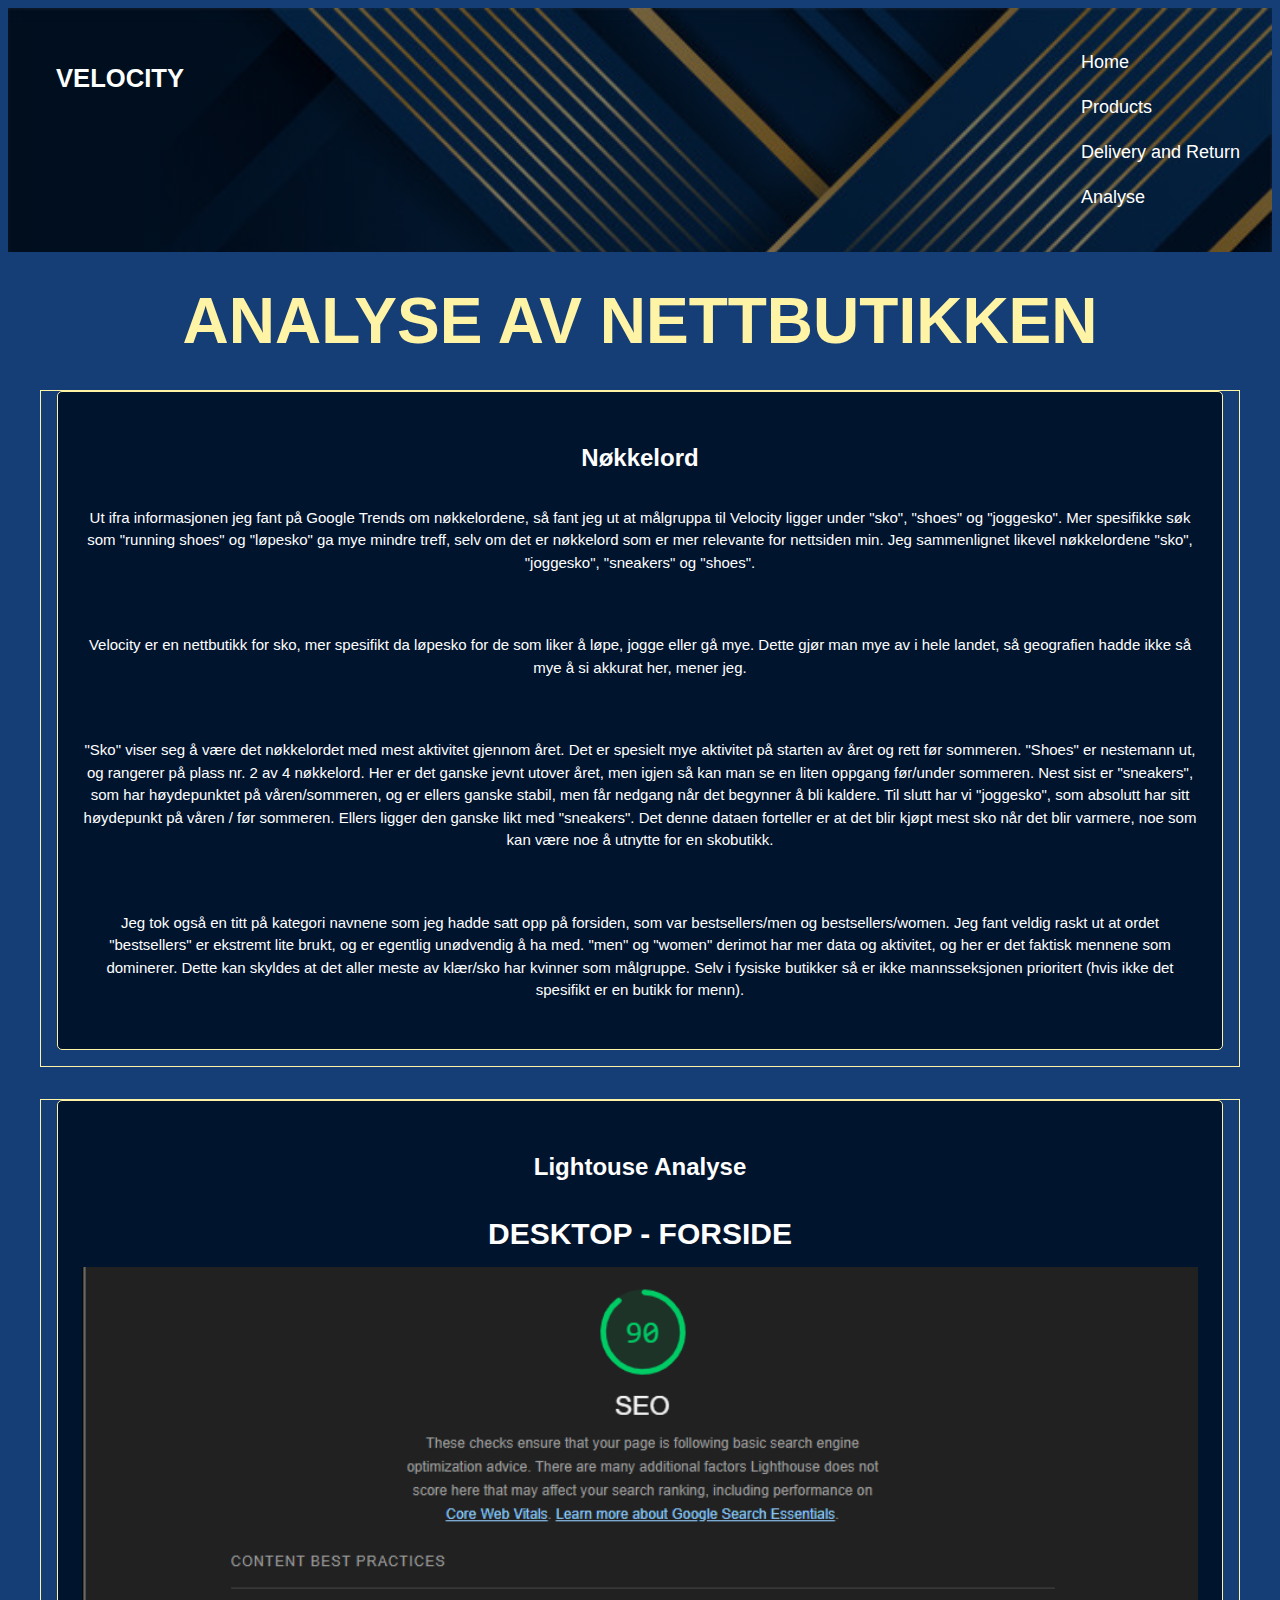
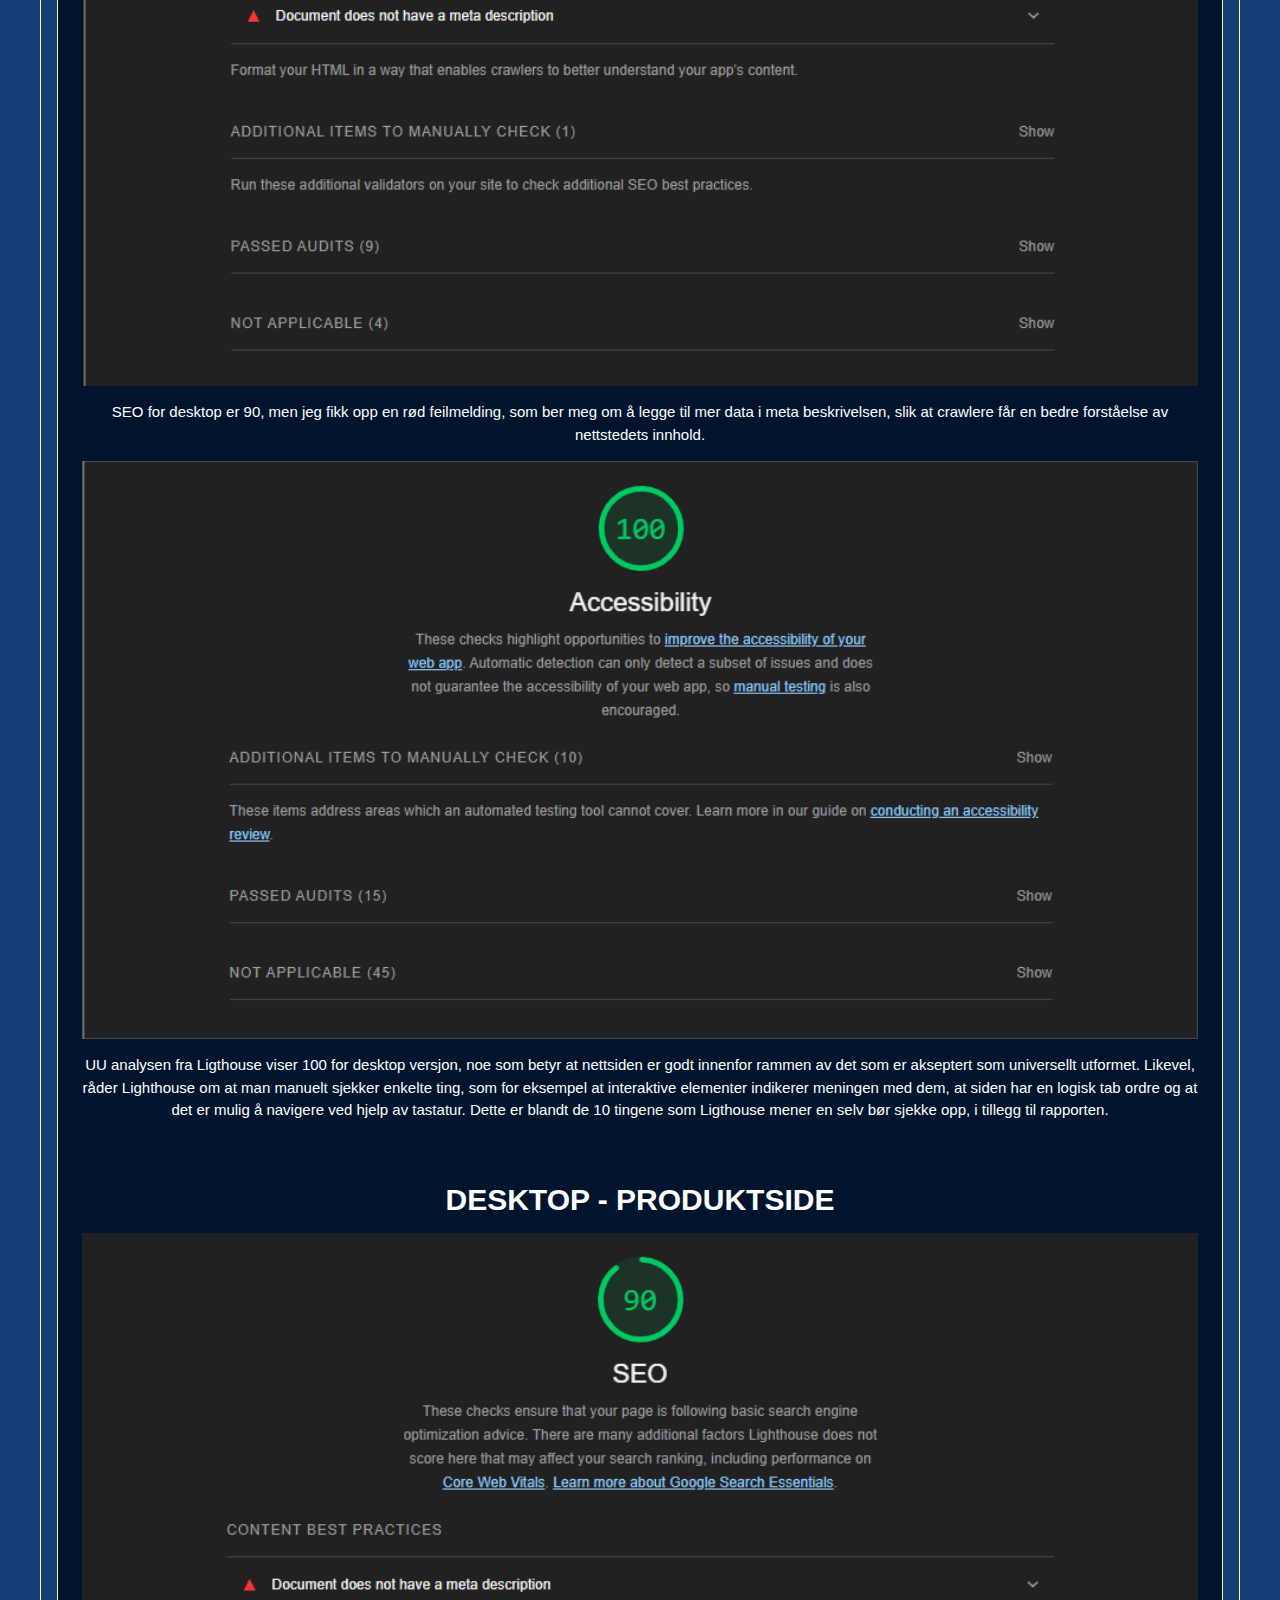
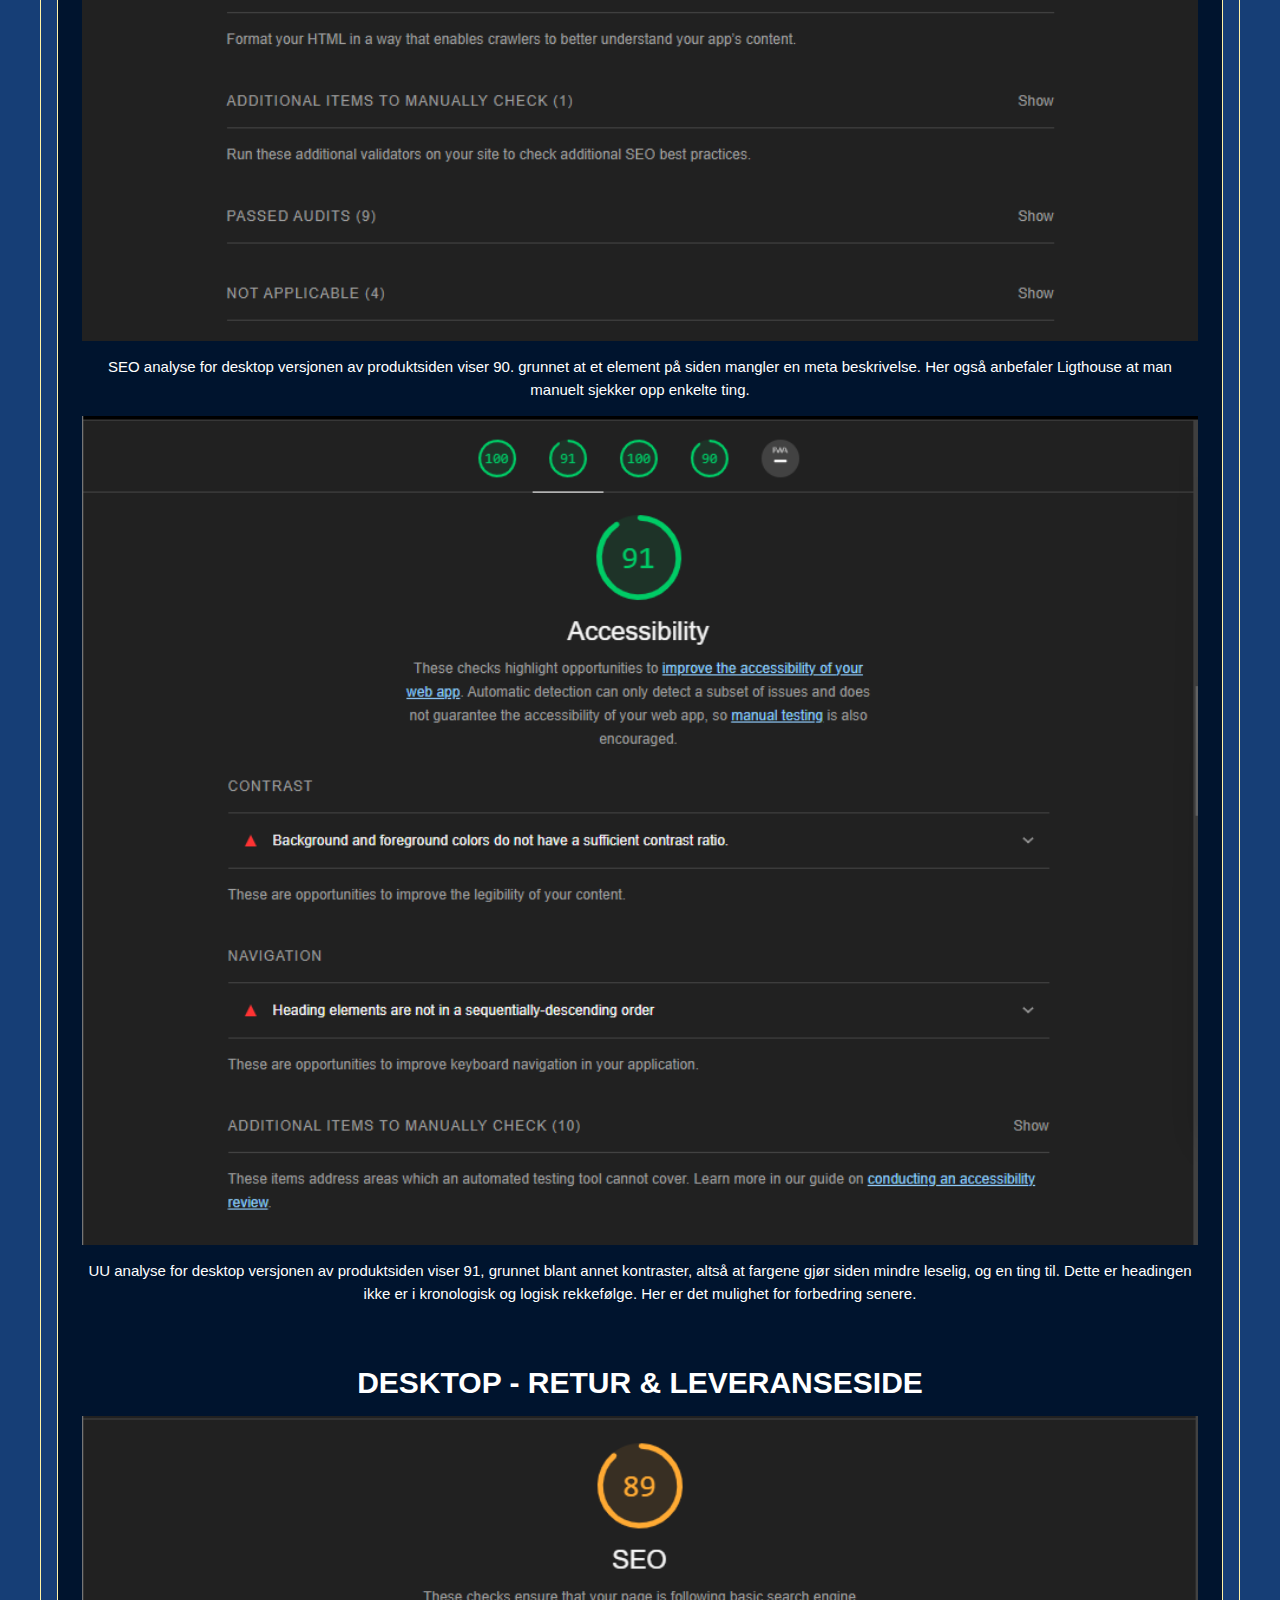
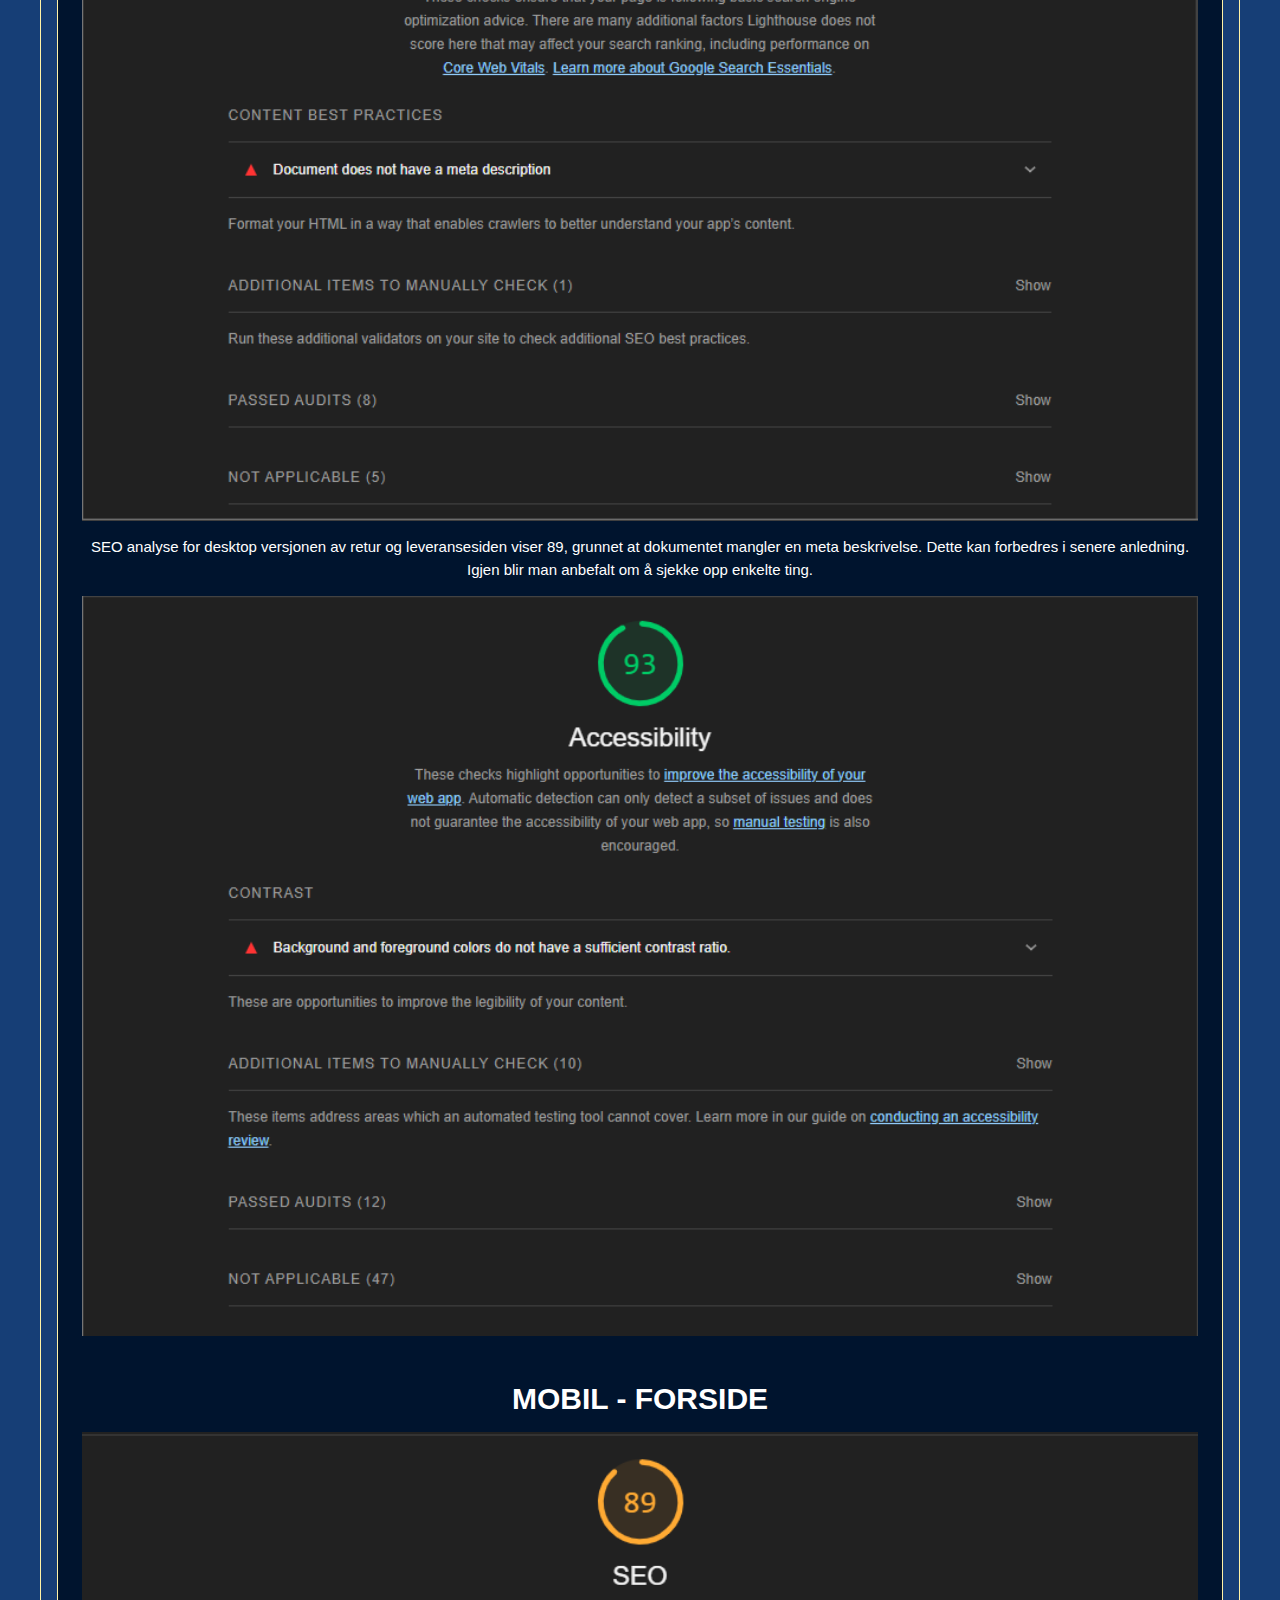
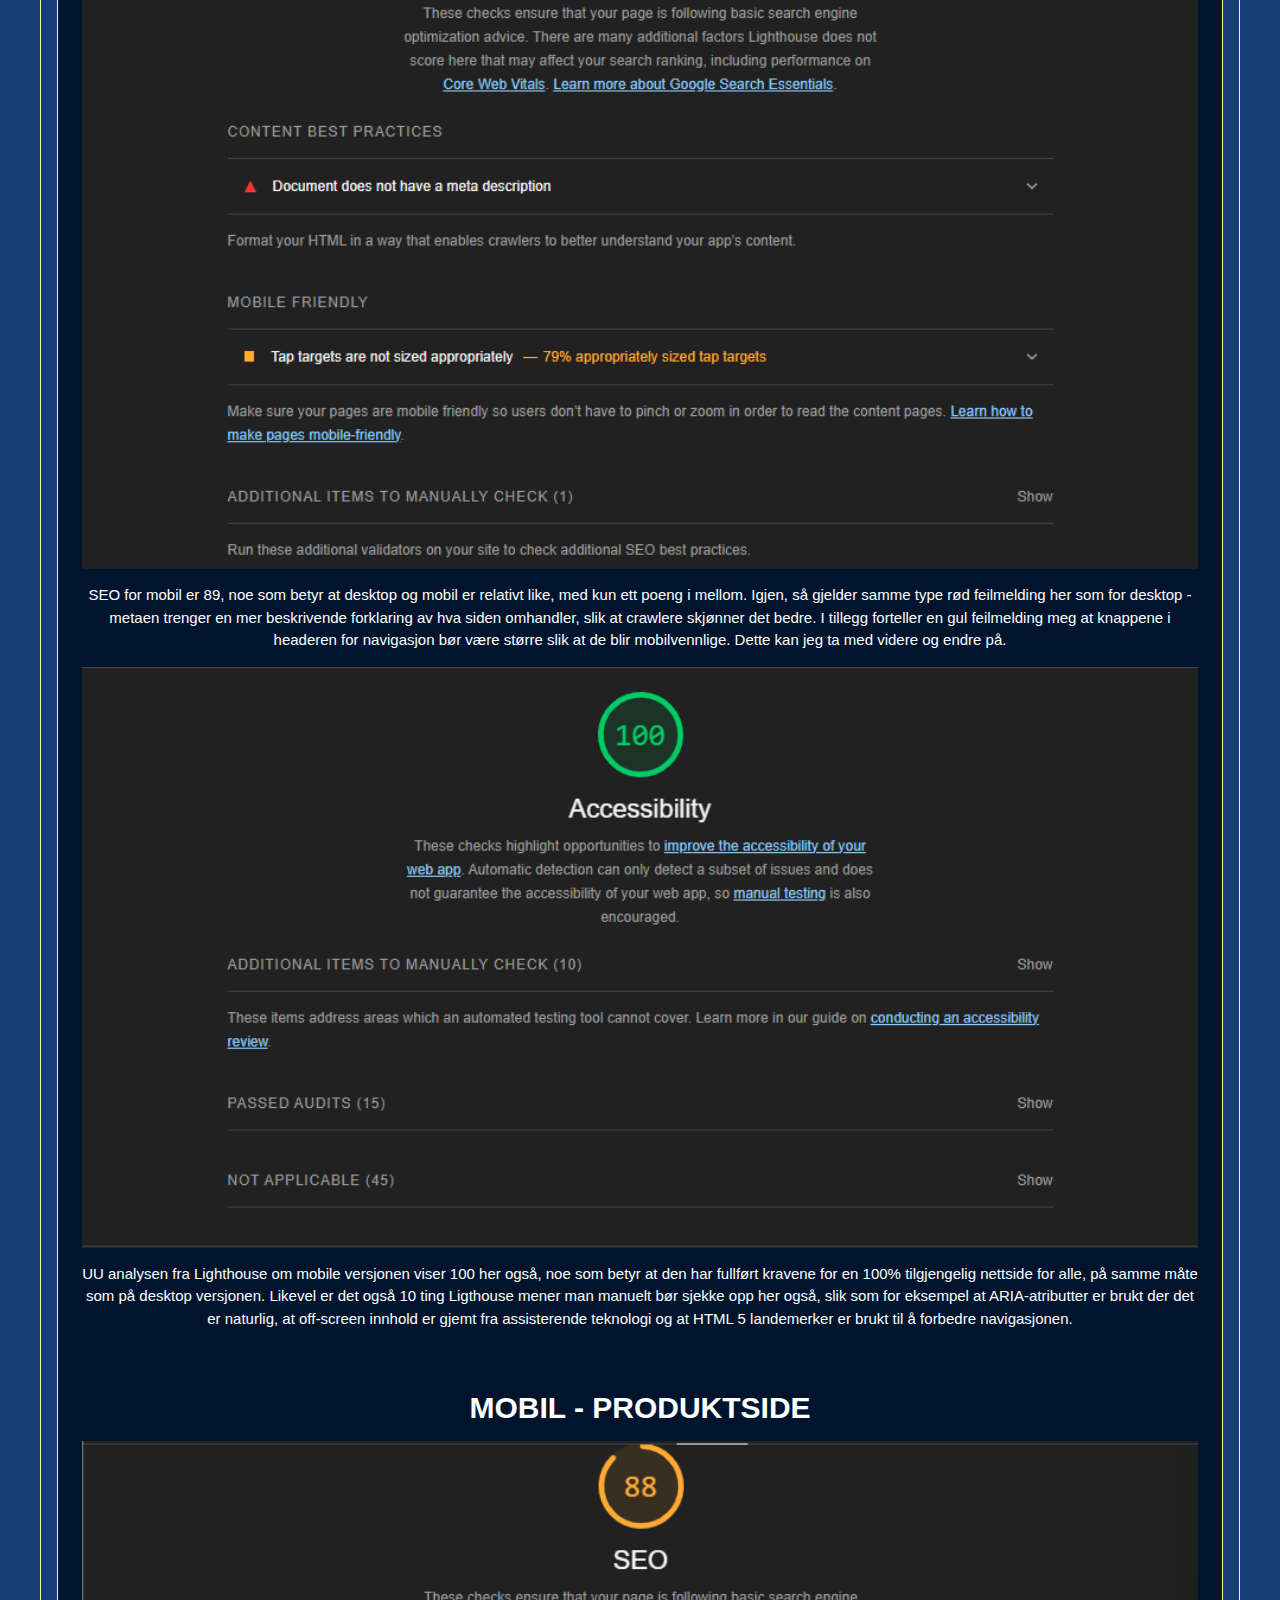
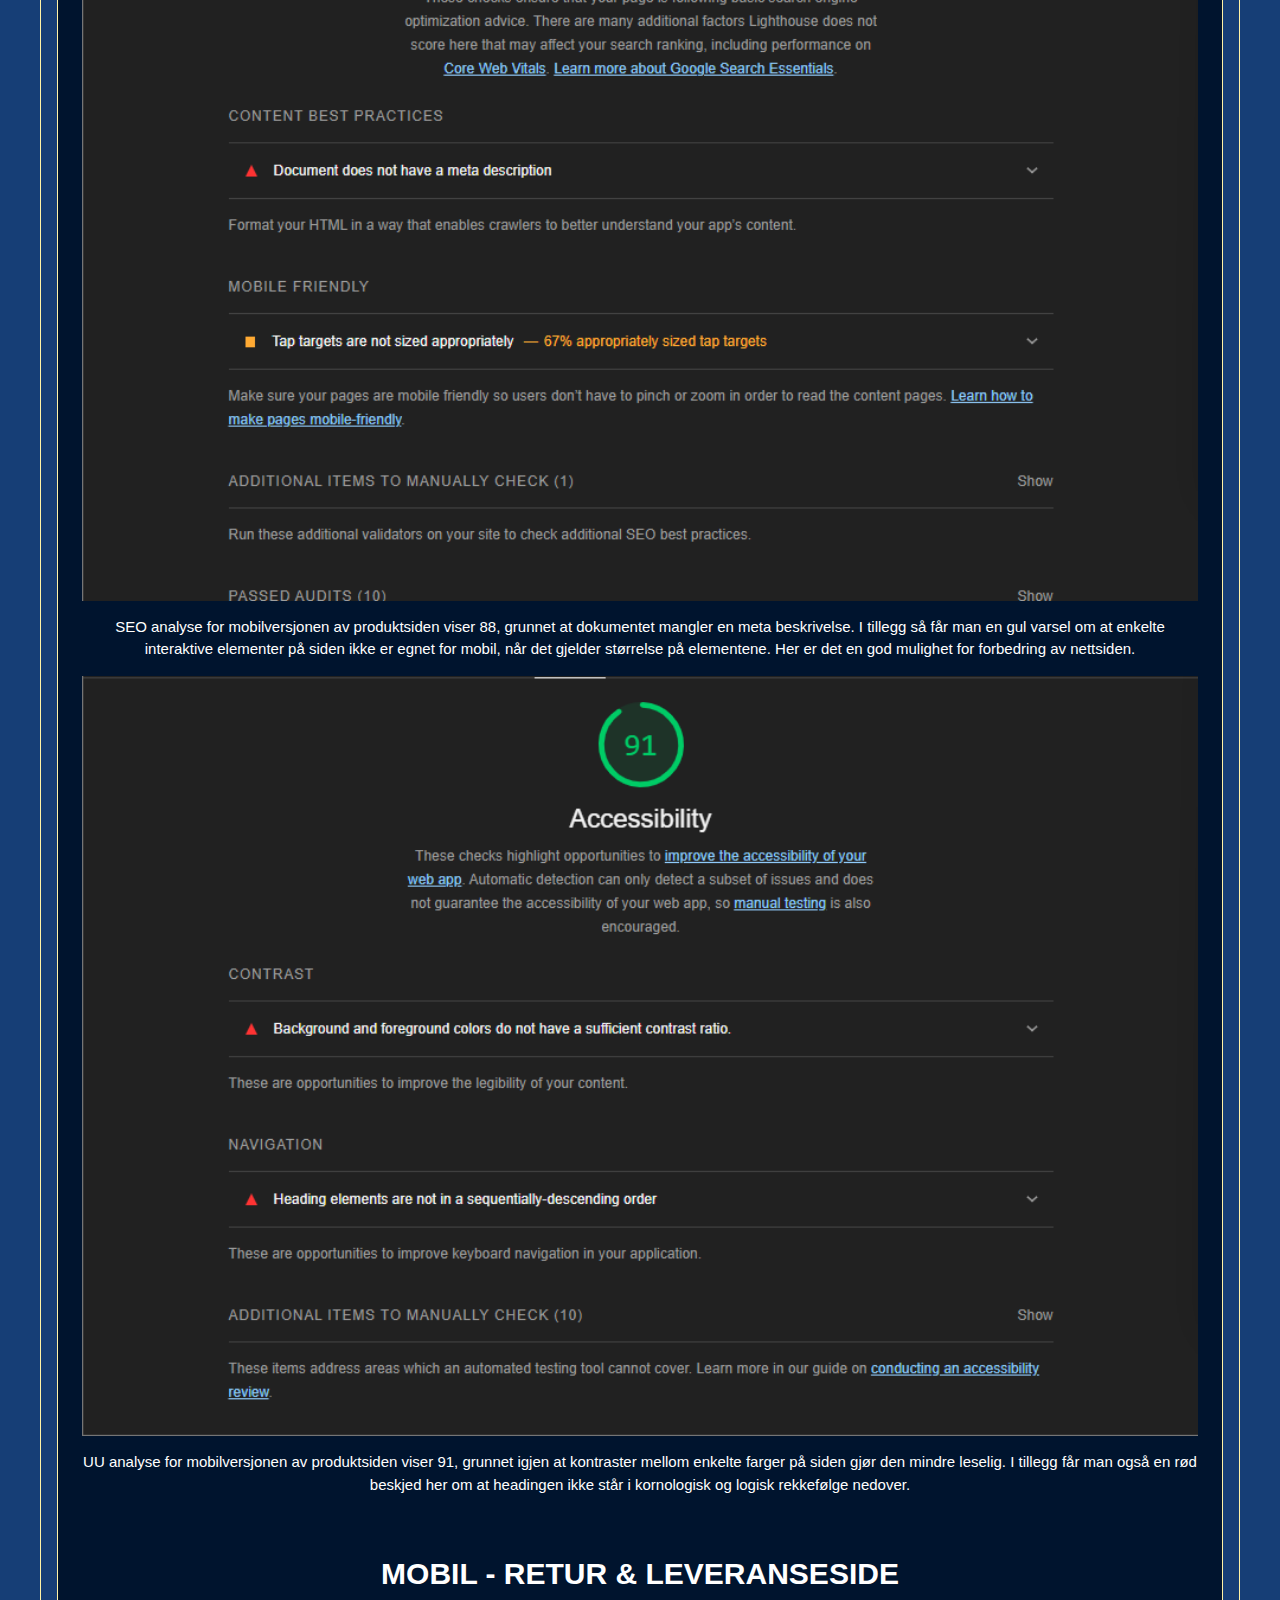
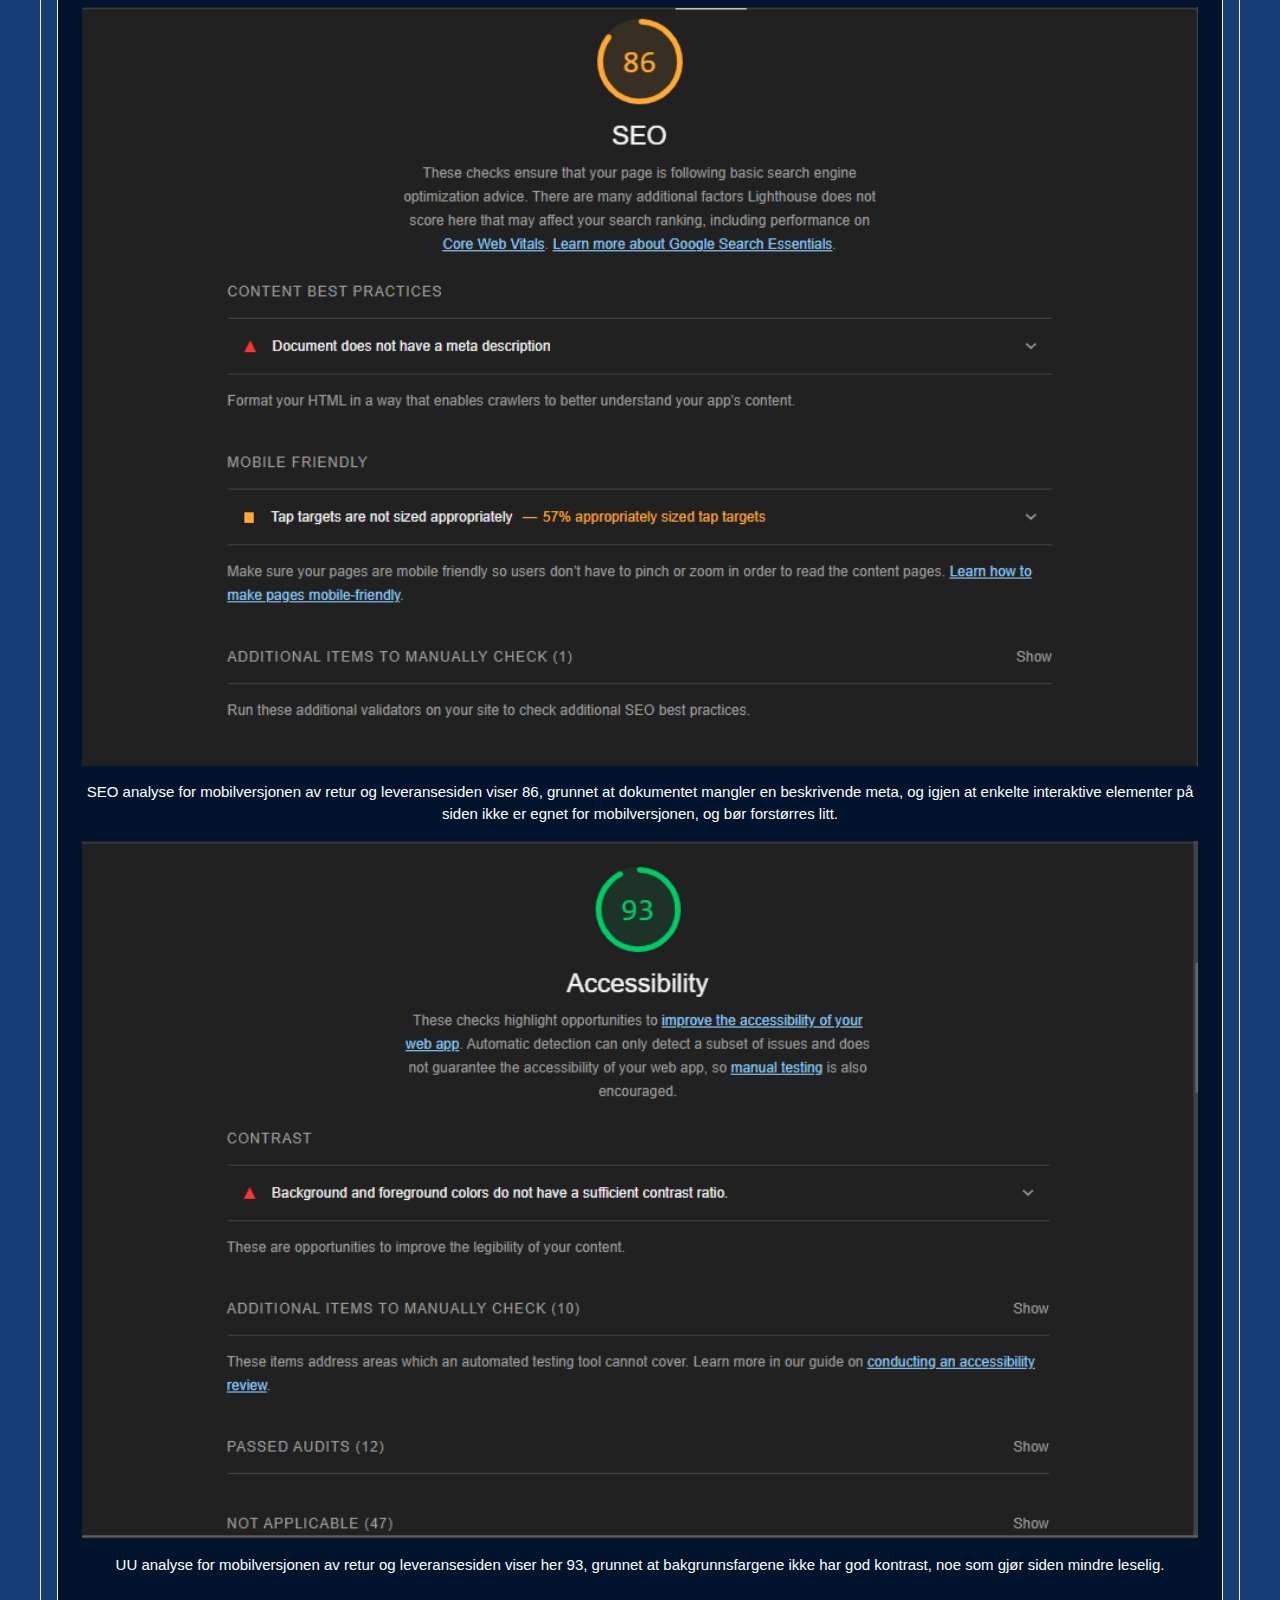
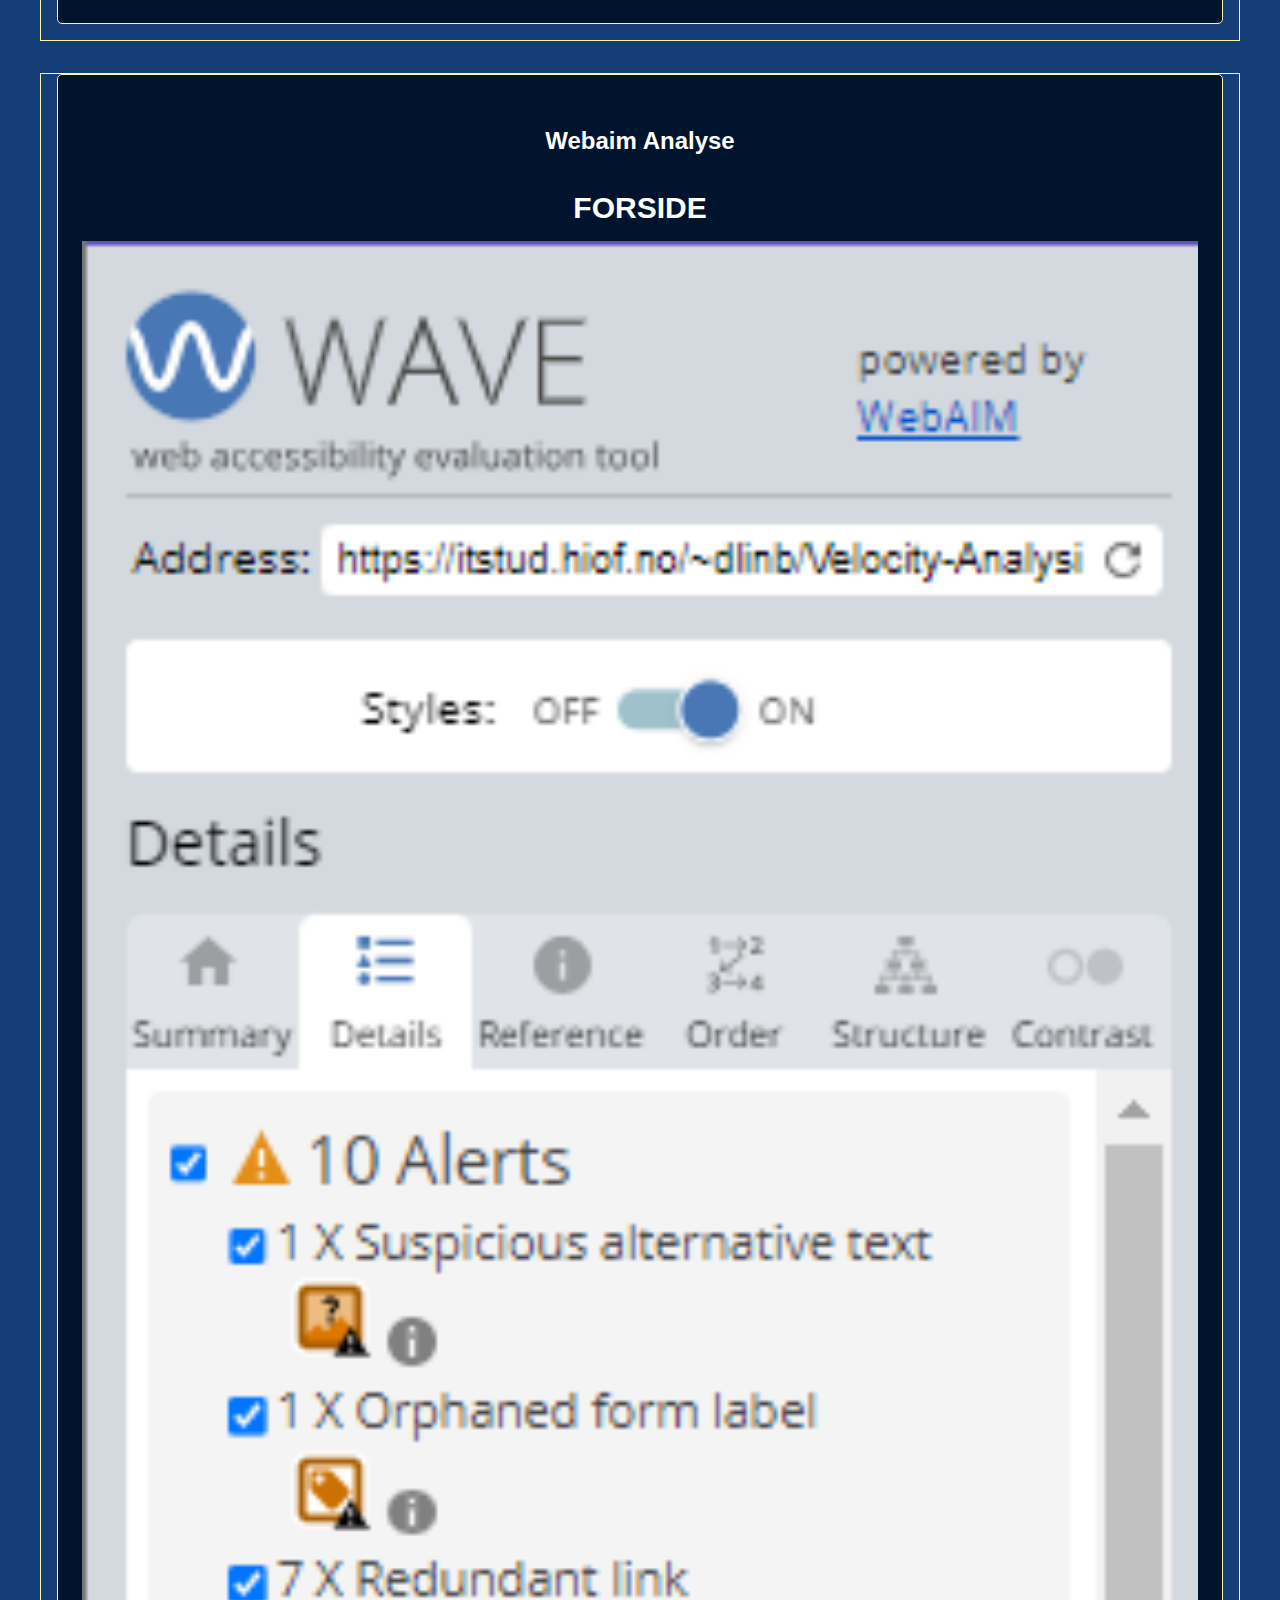
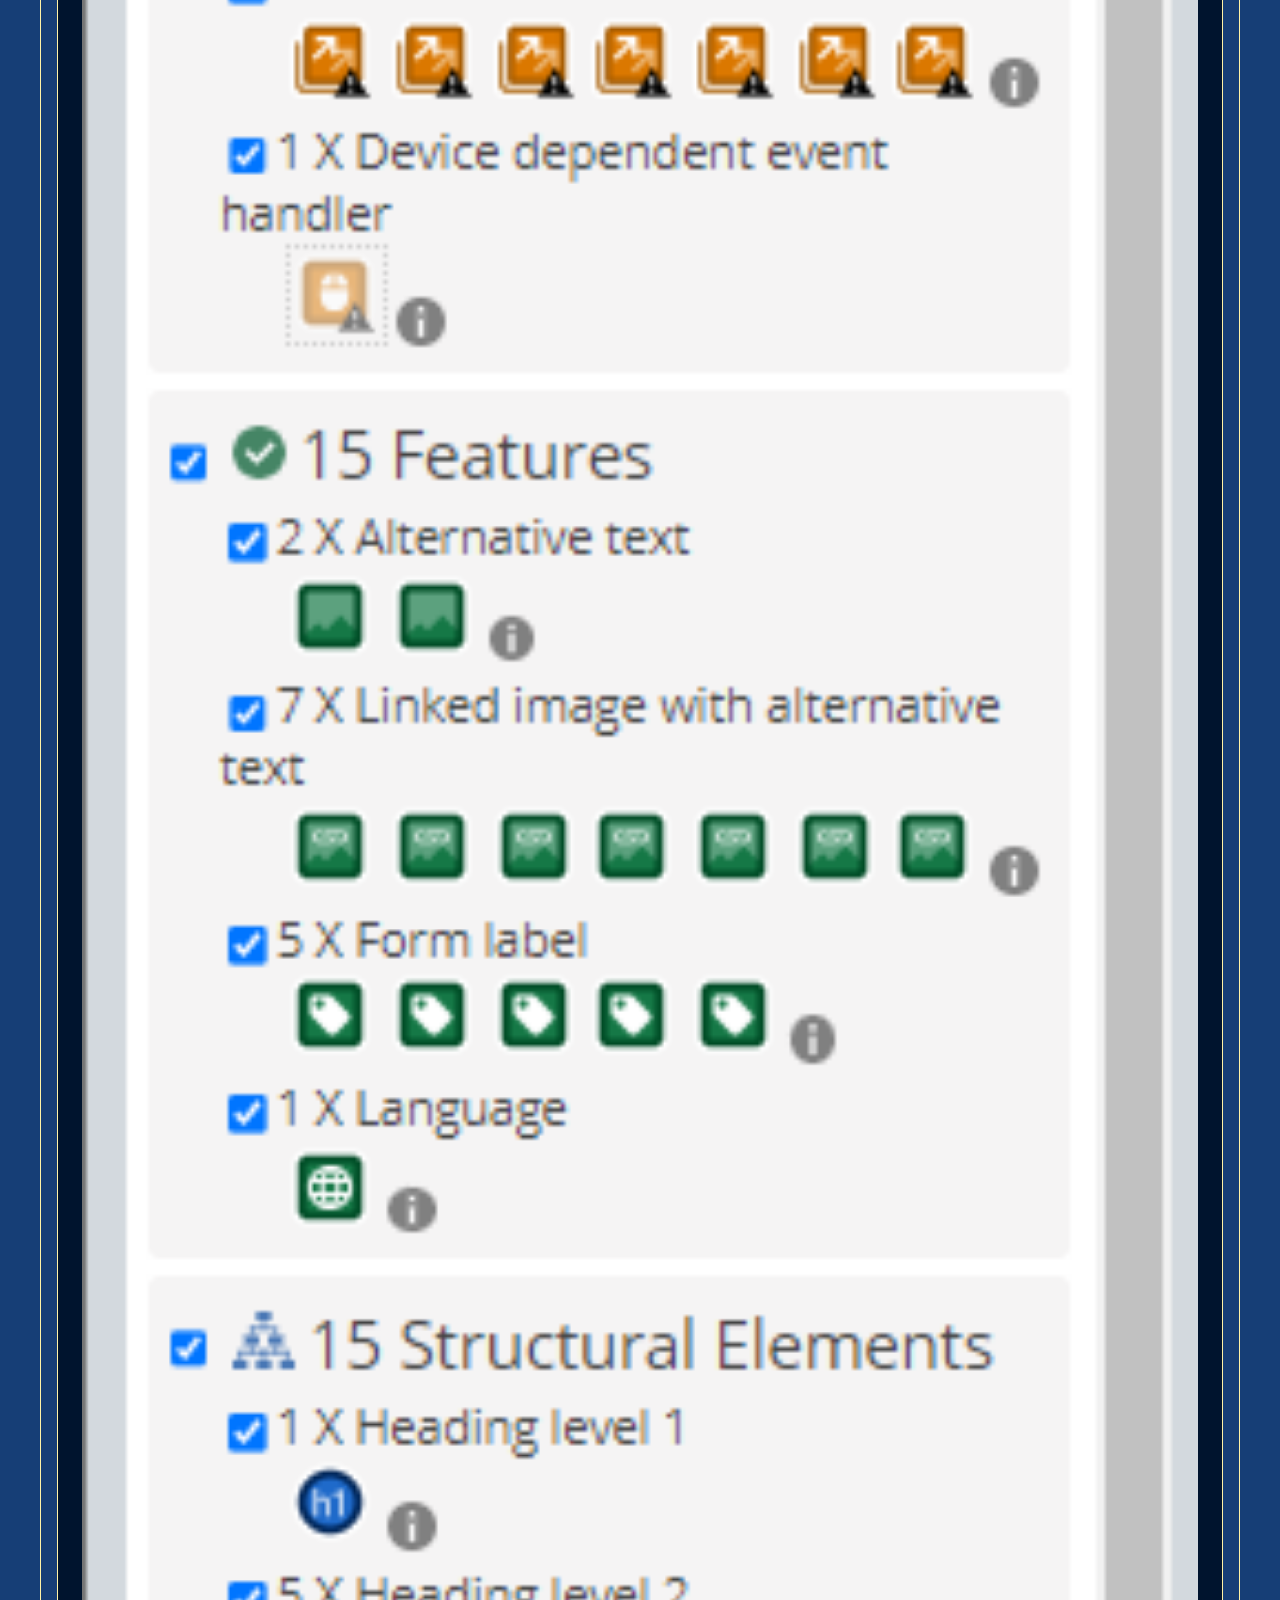
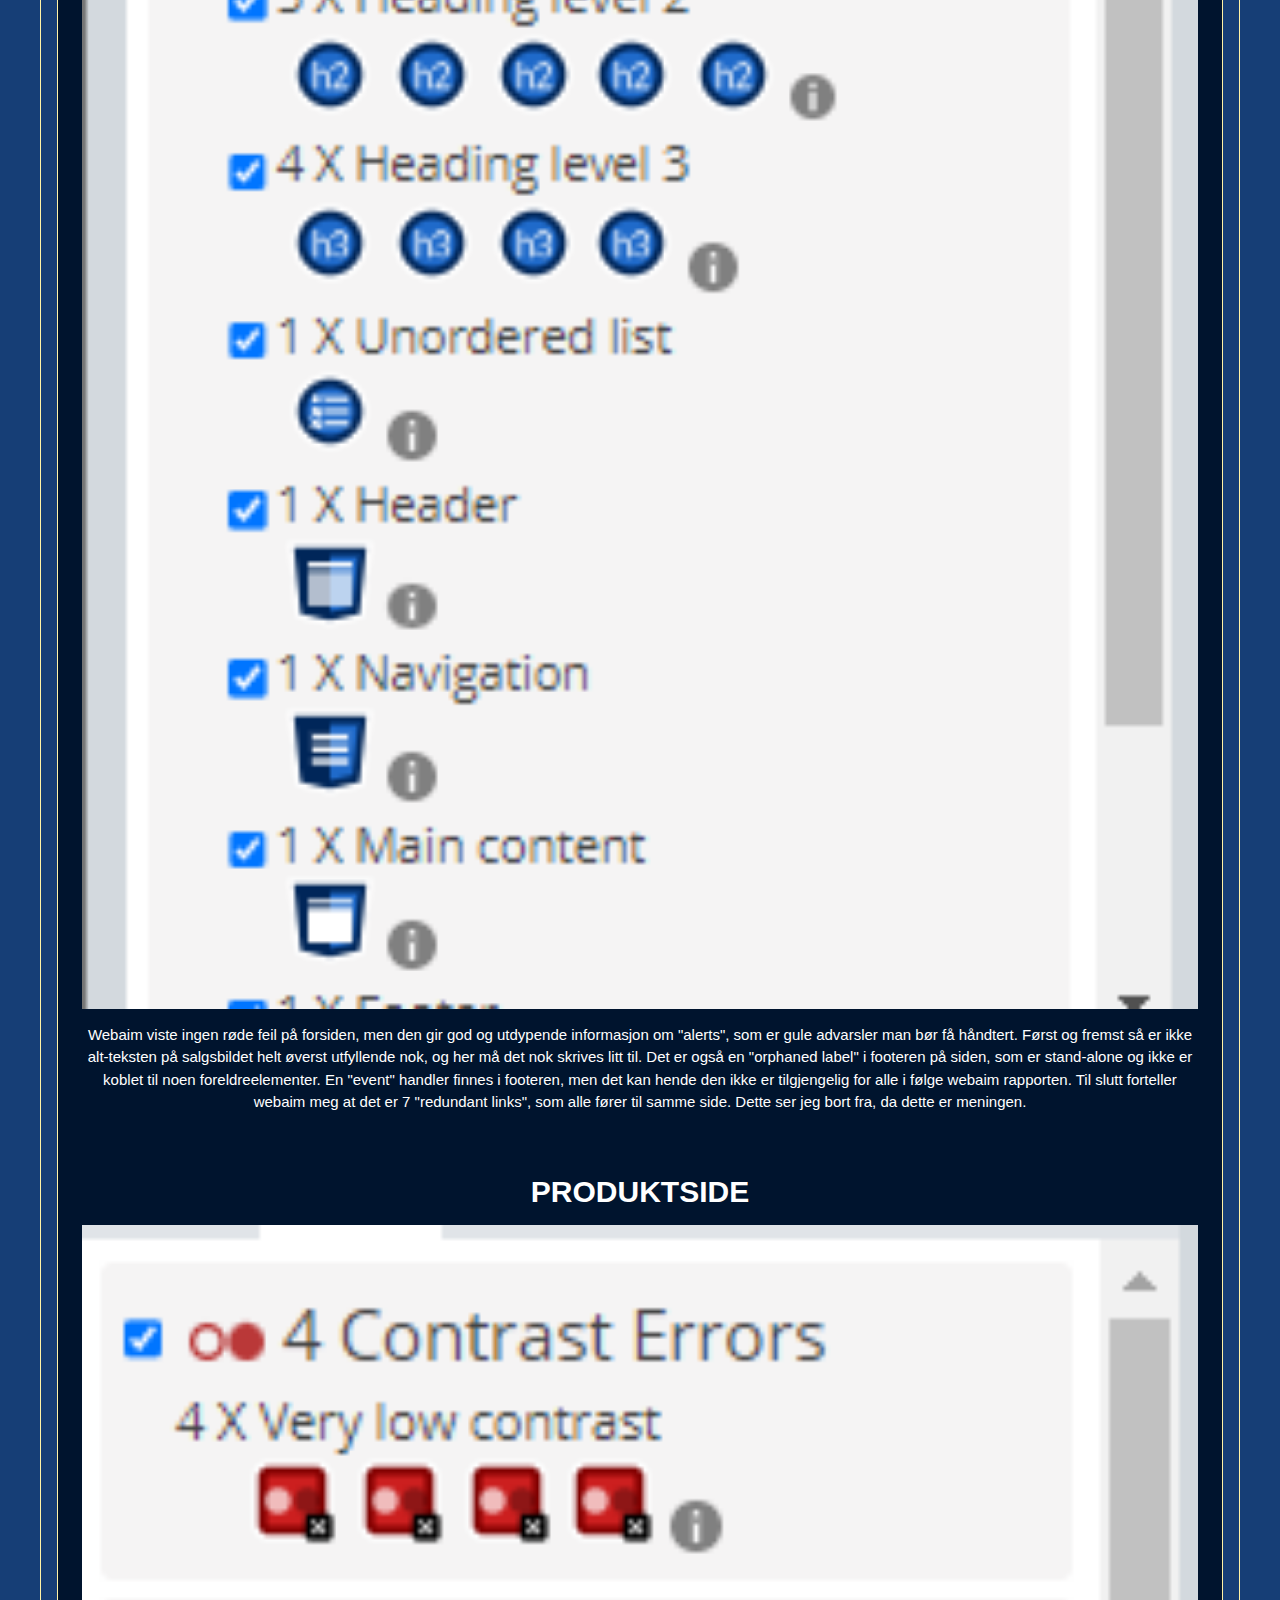
==== analysis.html @ 42999b82 "Add new images and update meta description and navigation links" ====
<!DOCTYPE html>
<html lang="en">
    <head>
        <meta charset="UTF-8">
        <meta name="viewport" content="width=device-width, initial-scale=1.0">
        <meta name="description" content="Velocity - Your one-stop-shop for the best running shoes.">
        <link rel="stylesheet" href="css/style.css">
        <title>Analysis</title>
    </head>
    <body>
        <div id="grid-container">
            <header>
                <nav class="flex-section">
                    <a id="logo" href="index.html">VELOCITY</a>
                    <ul>
                        <li><a href="index.html">Home</a></li>
                        <li><a href="products.html">Products</a></li>
                        <li><a href="delivery-return.html">Delivery and Return</a></li>
                        <li><a href="analysis.html">Analyse</a></li>
                    </ul>
                </nav>
            </header>
            <main>
                <h1 class="title">ANALYSE AV NETTBUTIKKEN</h1>
                <article class="services">
                    <section class="column">
                        <section class="card">
                            <h2>Nøkkelord</h2>
                            <p>Ut ifra informasjonen jeg fant på Google Trends om nøkkelordene, så fant jeg ut at målgruppa til Velocity ligger under "sko", "shoes" og "joggesko". Mer spesifikke søk som "running shoes" og "løpesko" ga mye mindre treff, selv om det er nøkkelord som er mer relevante for nettsiden min. Jeg sammenlignet likevel nøkkelordene "sko", "joggesko", "sneakers" og "shoes".</p>
                            <p></p>
                            <p>Velocity er en nettbutikk for sko, mer spesifikt da løpesko for de som liker å løpe, jogge eller gå mye. Dette gjør man mye av i hele landet, så geografien hadde ikke så mye å si akkurat her, mener jeg.</p>
                            <p></p>
                            <p>"Sko" viser seg å være det nøkkelordet med mest aktivitet gjennom året. Det er spesielt mye aktivitet på starten av året og rett før sommeren. "Shoes" er nestemann ut, og rangerer på plass nr. 2 av 4 nøkkelord. Her er det ganske jevnt utover året, men igjen så kan man se en liten oppgang før/under sommeren. Nest sist er "sneakers", som har høydepunktet på våren/sommeren, og er ellers ganske stabil, men får nedgang når det begynner å bli kaldere. Til slutt har vi "joggesko", som absolutt har sitt høydepunkt på våren / før sommeren. Ellers ligger den ganske likt med "sneakers". Det denne dataen forteller er at det blir kjøpt mest sko når det blir varmere, noe som kan være noe å utnytte for en skobutikk.</p>
                            <p></p>
                            <p>Jeg tok også en titt på kategori navnene som jeg hadde satt opp på forsiden, som var bestsellers/men og bestsellers/women. Jeg fant veldig raskt ut at ordet "bestsellers" er ekstremt lite brukt, og er egentlig unødvendig å ha med. "men" og "women" derimot har mer data og aktivitet, og her er det faktisk mennene som dominerer. Dette kan skyldes at det aller meste av klær/sko har kvinner som målgruppe. Selv i fysiske butikker så er ikke mannsseksjonen prioritert (hvis ikke det spesifikt er en butikk for menn).</p>
                        </section>
                    </section>
                </article>
                <article class="services">
                    <section class="column">
                        <section class="card">
                            <h2>Lightouse Analyse</h2>
                                <h3>DESKTOP - FORSIDE</h3>
                                    <img src="css/img/seo-desktop.png" alt="seo analyse av desktop versjon med lighthouse">
                                    <p>SEO for desktop er 90, men jeg fikk opp en rød feilmelding, som ber meg om å legge til mer data i meta beskrivelsen, slik at crawlere får en bedre forståelse av nettstedets innhold. </p>
                                    <img src="css/img/uu-desktop.png" alt="uu analyse av desktop versjon med lighthouse">
                                    <p>UU analysen fra Ligthouse viser 100 for desktop versjon, noe som betyr at nettsiden er godt innenfor rammen av det som er akseptert som universellt utformet. Likevel, råder Lighthouse om at man manuelt sjekker enkelte ting, som for eksempel at interaktive elementer indikerer meningen med dem, at siden har en logisk tab ordre og at det er mulig å navigere ved hjelp av tastatur. Dette er blandt de 10 tingene som Ligthouse mener en selv bør sjekke opp, i tillegg til rapporten.</p>
                                    <p></p>
                                <h3>DESKTOP - PRODUKTSIDE</h3>
                                    <img src="css/img/seo-desktop-product.png" alt="seo analyse av desktop versjon med lighthouse, produktside">
                                    <p>SEO analyse for desktop versjonen av produktsiden viser 90. grunnet at et element på siden mangler en meta beskrivelse. Her også anbefaler Ligthouse at man manuelt sjekker opp enkelte ting.</p>
                                    <img src="css/img/uu-desktop-product.png" alt="uu analyse av desktop versjon med lighthouse, produktside">
                                    <p>UU analyse for desktop versjonen av produktsiden viser 91, grunnet blant annet kontraster, altså at fargene gjør siden mindre leselig, og en ting til. Dette er headingen ikke er i kronologisk og logisk rekkefølge. Her er det mulighet for forbedring senere.</p>
                                    <p></p>
                                <h3>DESKTOP - RETUR & LEVERANSESIDE</h3>
                                    <img src="css/img/seo-desktop-delivery.png" alt="seo analyse av desktop versjon med lighthouse, retur og leveranse side">
                                    <p>SEO analyse for desktop versjonen av retur og leveransesiden viser 89, grunnet at dokumentet mangler en meta beskrivelse. Dette kan forbedres i senere anledning. Igjen blir man anbefalt om å sjekke opp enkelte ting. </p>
                                    <img src="css/img/uu-desktop-delivery.png" alt="uu analyse av desktop versjon med lighthouse, retur og leveranse side">
                                    <p></p>
                                <h3>MOBIL - FORSIDE</h3>
                                    <img src="css/img/seo-mobile.png" alt="seo analyse av mobile versjon med lighthouse">
                                    <p>SEO for mobil er 89, noe som betyr at desktop og mobil er relativt like, med kun ett poeng i mellom. Igjen, så gjelder samme type rød feilmelding her som for desktop - metaen trenger en mer beskrivende forklaring av hva siden omhandler, slik at crawlere skjønner det bedre. I tillegg forteller en gul feilmelding meg at knappene i headeren for navigasjon bør være større slik at de blir mobilvennlige. Dette kan jeg ta med videre og endre på. </p>
                                    <img src="css/img/uu-mobile.png" alt="uu analyse av mobile versjon med lighthouse">
                                    <p>UU analysen fra Lighthouse om mobile versjonen viser 100 her også, noe som betyr at den har fullført kravene for en 100% tilgjengelig nettside for alle, på samme måte som på desktop versjonen. Likevel er det også 10 ting Ligthouse mener man manuelt bør sjekke opp her også, slik som for eksempel at ARIA-atributter er brukt der det er naturlig, at off-screen innhold er gjemt fra assisterende teknologi og at HTML 5 landemerker er brukt til å forbedre navigasjonen.</p>
                                    <p></p>
                                <h3>MOBIL - PRODUKTSIDE</h3>
                                    <img src="css/img/seo-mobile-product.png" alt="seo analyse av mobile versjon med lighthouse, produktside">
                                    <p>SEO analyse for mobilversjonen av produktsiden viser 88, grunnet at dokumentet mangler en meta beskrivelse. I tillegg så får man en gul varsel om at enkelte interaktive elementer på siden ikke er egnet for mobil, når det gjelder størrelse på elementene. Her er det en god mulighet for forbedring av nettsiden.</p>
                                    <img src="css/img/uu-mobile-product.png" alt="uu analyse av mobile versjon med lighthouse, produktside">
                                    <p>UU analyse for mobilversjonen av produktsiden viser 91, grunnet igjen at kontraster mellom enkelte farger på siden gjør den mindre leselig. I tillegg får man også en rød beskjed her om at headingen ikke står i kornologisk og logisk rekkefølge nedover.</p>
                                    <p></p>
                                <h3>MOBIL - RETUR & LEVERANSESIDE</h3>
                                    <img src="css/img/seo-mobile-delivery.png" alt="seo analyse av mobile versjon med lighthouse, retur og leveranse side">
                                    <p>SEO analyse for mobilversjonen av retur og leveransesiden viser 86, grunnet at dokumentet mangler en beskrivende meta, og igjen at enkelte interaktive elementer på siden ikke er egnet for mobilversjonen, og bør forstørres litt.</p>
                                    <img src="css/img/uu-mobile-delivery.png" alt="uu analyse av mobile versjon med lighthouse, retur og leveranse side">
                                    <P>UU analyse for mobilversjonen av retur og leveransesiden viser her 93, grunnet at bakgrunnsfargene ikke har god kontrast, noe som gjør siden mindre leselig.</P>
                        </section>
                    </section>
                </article>
                <article class="services">
                    <section class="column">
                        <section class="card">
                            <h2>Webaim Analyse</h2>
                                <h3>FORSIDE</h3>
                                    <img src="css/img/webaim-index.png" alt="webaim analyse av index.html.">
                                    <p>Webaim viste ingen røde feil på forsiden, men den gir god og utdypende informasjon om "alerts", som er gule advarsler man bør få håndtert. Først og fremst så er ikke alt-teksten på salgsbildet helt øverst utfyllende nok, og her må det nok skrives litt til. Det er også en "orphaned label" i footeren på siden, som er stand-alone og ikke er koblet til noen foreldreelementer. En "event" handler finnes i footeren, men det kan hende den ikke er tilgjengelig for alle i følge webaim rapporten. Til slutt forteller webaim meg at det er 7 "redundant links", som alle fører til samme side. Dette ser jeg bort fra, da dette er meningen.</p>
                                    <p></p>
                                <h3>PRODUKTSIDE</h3>
                                    <img src="css/img/webaim-product.png" alt="webaim analyse av produktsiden.">
                                    <p>Webaim viser her 4 røde feil, som er kontrastfeil. Kontrastfeil går på fargebruk på nettsiden, og feil fargebruk kan gjøre siden uleselig. Produktsiden min har kontrastfeil, da det er lys skriftfarge på lys bakgrunn. I tillegg har denne siden fått 4 alerts, hvorav 2 av dem er samme type alert som på forsiden, fordi footeren er lik for alle tre sidene. Samtidig så forteller en av alertene at en heading level er blitt hoppet over. Enda en redundant link alert ligger også her, da logo og home fører til samme url, noe som jeg ser bort ifra fordi dette er meningen.</p>
                                    <p></p>
                                <h3>RETUR & LEVERANSESIDE</h3>
                                    <img src="css/img/webaim-delivery.png" alt="webaim analyse av retur & leveransesiden.">
                                    <p>Webaim viser på denne siden 2 kontrastfeil, som er røde. Igjen så går dette på farge og lesbarhet. Alertene som ligger i footer er også de samme her, da footer er lik for alle tre sider. I tillegg sier en alert at jeg mangler en first-level heading her, altså h1 er ikke brukt. Redundant link finnes her også, pga navigasjonen i headeren har to "linker" som fører til samme sted, altså home knappen og velocity logoen.</p>
                        </section>
                    </section>
                </article>
                <article class="services">
                    <section class="column">
                        <section class="card">
                            <h2>ChatGPT Analyse</h2>
                                <h3>FORSIDE</h3>
                                    <img src="css/img/chatgpt-index.png" alt="chatgpt analyse av index.html.">
                                    <p>Følgende svar fikk jeg fra ChatGPT etter analyse av koden til forsiden: Legg til beskrivende tekst til alle linker, bytte ut div tagger med semantiske html tagger i stedet for der det er naturlig, legge til alt tekst for bilder, forbedre heading hierarki, bruke unike titler for hvert nettsted, validere html koden gjennom en validator, gjøre siden responsiv, legge til ARIA roller og atributter, forbedre form tilgjengelighet, passe på at man kan navigere seg på siden ved bruk av tastatur og sjekke opp med schema.org for mer informajson. Nå skal det sies at mye av det den ber om allerede er gjort, men det er fortsatt en del nøkkelpunkter her som kan være lurt å ta med seg videre.</p>
                                <h3>PRODUKTSIDE</h3>
                                    <img src="css/img/chatgpt-product.png" alt="chatgpt analyse av produktsiden.">
                                    <p>Følgende svar fikk jeg av ChatGPT etter analyse av koden til produktsiden: Forbedre heading struktur, bruke flere semantiske HTML tagger i stedet for divver der det er naturlig, bruk ARIA roller og atributter, husk på alt tekst til bilder, legg til label for sjekkboksene, legge til flere beskrivende labels til forms for å forbedre tilgjengelighet, bruk unike titler for hver enkelt side, bruk beskrivende tekster til linker og andre interaktive elementer på siden, dobbeltsjekk responsivt design og valider koden gjennom en html validator. Igjen, så er mye av det den ber om allerede gjort.</p>
                                    <p></p>
                                <h3>RETUR & LEVERANSESIDE</h3>
                                    <img src="css/img/chatgpt-delivery.png" alt="chatgpt analyse av retur & leveransesiden.">
                                    <p>Følgende svar fikk jeg av ChatGPT etter analyse av retur og leveransesiden: forbedre heading strukturen, bruk semantiske html tagger i stedet for divver der dette er naturlig å gjøre, bruk ARIA roller og atributter, bruk beskrivende tekst til linker, bruk alt tekst for bilder, legg til mer beskrivende labels for forms på siden for å gjøre det mer tilgjengelig, bruk unike titler til hver enkelt side, dobbeltsjekk responisivitet til siden og til slutt valider koden gjennom en html validator.</p>
                        </section>
                    </section>
                </article>
                <article class="services">
                    <section class="column">
                        <section class="card">
                            <h2>Sammenligning av Resultater</h2>
                                <table id="table">
                                    <thead>
                                        <tr>
                                            <th>Lighthouse</th>
                                            <th>WebAim</th>
                                            <th>ChatGPT</th>
                                        </tr>
                                    </thead>
                                    <tbody>
                                        <tr>
                                            <td>
                                                SEO: Dokumentet trenger en beskrivende meta for at crawlere skal forstå nettsidens innhold. Enkelte elementer bør forstørres for mobilversjon.
                                                <br>
                                                <br>
                                                UU: Struktur og hierarki må forbedres, farger bør forandres.
                                            </td>
                                            <td>
                                                SEO: Forbedre alt tekst på bilder, sjekke opp stand-alone labels og fikse det, event handler som er avhengig av mus gjør siden mindre tilgjengelig. Fargekontraster bør forandres, hierarki systemet må forbedres.
                                                <br>
                                                <br>
                                                UU: Dårlig fargebruk fører til at siden blir vanskelig å lese. Anbefales å endre på farger.
                                            </td>
                                            <td>
                                                SEO: Bruke flere semantiske tagger der det er mulig, bruke unike titler for hvert side, dobbeltsjekke responsivitet på nettsidene, validere html ofte, legg til strukturert data med schema.org.
                                                <br>
                                                <br>
                                                UU: Legg til beskrivende tekst til linker, forbedre headings og hierarki, legg til ARIA roller og atributter, forbedre form tilgjengelighet, pass på at alle sidene kan navigeres med tastatur og at linker som leder til eksterne nettsteder har en eller annen form for tekst eller label som forteller dette til skjermlesere.
                                            </td>
                                        </tr>
                                    </tbody>
                                </table>
                        </section>
                    </section>
                </article>
                <article class="services">
                    <section class="column">
                        <section class="card">
                            <h2>Forbedrede Sider</h2>
                                <h3>FORSIDE</h3>
                                    <img src="css/img/meta-code.png" alt="kode snippet av meta tagger i head.">
                                    <img src="css/img/footer-code.png" alt="kode snippet av footer.">
                                    <img src="css/img/header-change.png" alt="skjermbilde av forbedret header">
                                    <p>Her ble det kun gjort endringer i meta, hvor jeg la til en mer beskrivende meta tag i head. Det ble i tillegg gjort endringer i footeren under formen, hvor jeg endret stand-alone labelen til en p tagg. Gjorde i tillegg endringer i headeren, slik at interaktive elementer fikk mer rom og ble litt større.</p>
                                    <p></p>
                                <h3>PRODUKT</h3>
                                    <img src="css/img/meta-code.png" alt="kode snippet av meta tagger i head.">
                                    <img src="css/img/footer-code.png" alt="kode snippet av footer.">
                                    <img src="css/img/header-change.png" alt="skjermbilde av forbedret header">
                                    <img src="css/img/product-change.png" alt="skjermbilde av forbedret produktside">
                                    <p>På produktsiden hadde samme type forandringer som forsiden, i tillegg til at jeg endret farge på produktbakgrunnen slik at kontrastene mellon fargen på skriften og bakgrunnen gjør at siden er mer leselig.</p>
                                <h3>RETUR & LEVERANSESIDE</h3>
                                    <img src="css/img/meta-code.png" alt="kode snippet av meta tagger i head.">
                                    <img src="css/img/footer-code.png" alt="kode snippet av footer.">
                                    <img src="css/img/header-change.png" alt="skjermbilde av forbedret header">
                                    <img src="css/img/delivery-change.png" alt="skjermbilde av forbedret retur og leveranseside.">
                                    <p>Retur og leveransesiden har fått samme type endringer som både produktsiden og forsiden. Forandringer i meta, footer og farger på siden slik at det blir mer leselig</p>
                        </section>
                    </section>
                </article>
                <article class="services">
                    <section class="column">
                        <section class="card">
                            <h2>Ny Runde Med SEO og UU</h2>
                                <h3>LIGHTHOUSE - MOBIL</h3>
                                    <img src="css/img/uu-mobile-new.png" alt="ny analyse av mobilversjon for forsiden">
                                    <img src="css/img/seo-mobile-new.png" alt="ny analyse av mobilversjon for forsiden">
                                    <p>Denne gangen fikk jeg full pott for både SEO og UU, etter at jeg gjorde endringer som jeg fikk anbefalt. Denne scoren fikk jeg på alle tre sidene, og velger derfor å ikke inkludere skjermbilder av alle tre, da det praktisk talt blir duplikater av samme resultat uansett.</p>
                                    <p></p>
                                <h3>LIGHTHOUSE - DESKTOP</h3>
                                    <img src="css/img/seo-desktop-new.png" alt="ny analyse av desktopversjon for forsiden">
                                    <img src="css/img/uu-desktop-new.png" alt="ny analyse av desktopversjon for forsiden">
                                    <p>Denne gangen fikk jeg full pott for både SEO og UU, etter at jeg gjorde endringer som jeg fikk anbefalt. Denne scoren fikk jeg på alle tre sidene, og velger derfor å ikke inkludere skjermbilder av alle tre, da det praktisk talt blir duplikater av samme resultat uansett.</p>
                                    <p></p>
                                <h3>WEBAIM</h3>
                        </section>
                    </section>
                </article>
            </main>
            <footer>
                <article id="news-letter">
                    <h2>Want to receive the latest news on the best shoes?</h2>
                    <form class="form-group"
                    id="newsletter-registration" 
                    method="post" 
                    action="#" 
                    autocomplete="on">
                        <span onclick="openClose('none')"></span> 
                        <h3>Sign up for our newsletter</h3>
                        <label for="first-name">First name
                            <input 
                            type="text" 
                            id="first-name" 
                            name="name" 
                            placeholder="Nora">
                        </label>
                        <label for="last-name">Last name
                            <input 
                            type="text" 
                            id="last-name" 
                            name="last-name" 
                            placeholder="Nordmann">
                        </label>
                        <label for="email-registration">E-mail address</label>
                        <input 
                        type="email" 
                        name="email-registration" 
                        id="email-registration" 
                        placeholder="nora@email.com">
                        <p class="newsletter-interest">What are you interested in?</p>
                        <label 
                        class="alternative-men">Running shoes for men.
                            <input 
                            type="radio" 
                            value="Running shoes for men." 
                            id="alternative-men" 
                            name="newsletter-interest">
                        </label> 
                        <label 
                        class="alternative-women">Running shoes for women.
                            <input 
                            type="radio" 
                            value="Running shoes for women." 
                            id="alternative-women" 
                            name="newsletter-interest">
                        </label>   
                        <button class="button">Subscribe</button>
                        <hr>                
                    </form>
                </article>
            <section id="bottom">
                <h2 class="title2">Services</h2>
            </section>
                <article>
                    <h3>Products</h3>
                    <p>Lorem ipsum dolor sit amet, consectetur adipiscing elit, sed do eiusmod tempor incididunt ut labore et dolore magna aliqua. </p>
                </article>
                <article>
                    <h3>Delivery and Return</h3>
                    <p>Lorem ipsum dolor sit amet, consectetur adipiscing elit, sed do eiusmod tempor incididunt ut labore et dolore magna aliqua. </p>
                </article>
                <article>
                    <h3>Follow us</h3>
                    <p>Lorem ipsum dolor sit amet, consectetur adipiscing elit, sed do eiusmod tempor incididunt ut labore et dolore magna aliqua. </p>
                </article>
                <article>
                    <button class="button" onclick="window.location.href='analysis.html';">Back to the top</button>
                </article>
            </footer>
        </div>
    </body>
</html>
---- css/style.css ----
*{
  box-sizing: border-box;
}

#grid-container{
  display: grid;
  grid-template-areas: "header" "main" "footer";
}

a{
  text-decoration: none;
  color: white;
  font-size: large;
  padding: 1rem;
  line-height: 45px;
}

img{
  width: 100%;
}

li{
  list-style: none;
  text-decoration: none;
}

body{
  font-family: Arial, Helvetica, sans-serif;
  background-color: rgb(22, 62, 118);
  color: white;
}

header{
  background-image: url(img/royal-blue.jpg);
  /*royal blue source: https://stock.adobe.com/search?k=elegant+royal+blue+background&asset_id=512643436*/
  background-image: linear-gradient(rgba(0, 0, 0, 0.5), rgba(0, 0, 0, 0.5)), url("img/royal-blue.jpg");
  background-size: cover;
  align-items: center;
  grid-area: header;
  position: relative;
}

main{
  display: grid;
  align-items: center;
  grid-area: main;
}

footer{
  grid-area: footer;
  background-color: rgb(12, 39, 62);
}

header, main, footer{
  padding: 1rem;
}

.nav{
  display: flex;
  flex-direction: column;
  justify-content: space-between;
  align-items: center;
  position: absolute;
  width: 100%;
}

#bottom{
  display: flex;
  flex-direction: row;
  flex-wrap: wrap;
  padding: 1rem;
  justify-content: space-around;
}

#bottom section{
  max-width: 300px;
  width: 100%;
  min-width: 200px;
}

.images{
  width: 100%;
  gap: 0.5em;
  align-items: center;
}

.button{
  cursor: pointer;
  color: white;
  border: none;
  border-radius: 0.5rem;
  background: darkblue;
  font-size: 1.25rem;
  padding: 1rem;
  display: inline-block;
}

.button:hover{
  background-color: rgb(255, 243, 166);
  color: black;
}

#logo{
  color: white;
  font-weight: 600;
  font-size: clamp(1rem, 2vw, 2rem);
  margin: 1rem;
}

.title{
  color: rgb(255, 243, 166);
  text-transform: uppercase;
  margin: 1rem;
  font-size: clamp(2rem, 5vw, 4rem);
  text-align: center;
}

.title2{
  width: 100%;
  text-align: center;
}

.product-details{
  min-width: 600px;
  width: 100%;
  display: grid;
  grid-template-columns: 1fr 1fr;
  margin: 50px auto;
}

.product-text{
  background-color: rgb(0, 20, 46);
  padding: 60px;
}

.product-text .product-category{
  color: white;
  font-size: 1rem;
}

.product-text h3{
  color: white;
  font-size: 2.5rem;
  font-weight: 600;
  margin: 10px 0px
}

.product-text .product-price{
  font-size: 1.6rem;
  color: white;
  font-weight: 500;
}

.product-text p{
  font-size: 0.9rem;
  letter-spacing: 1px;
  color: white;
  margin: 30px 0px;

}

.product-size-container strong{
  color: white;
  font-size: 1rem;
  font-weight: 600;
  letter-spacing: 2px;
  border-bottom: 1px solid white;
}

.product-size{
  display: flex;
  justify-content: flex-start;
  align-items: center;
  flex-wrap: wrap;
  margin-top: 20px;
}

.product-size label{
  font-size: 1rem;
  background-color:rgb(22, 62, 118);
  width: 40px;
  height: 40px;
  display: flex;
  justify-content: center;
  align-items: center;
  margin-right: 10px;
  cursor: pointer;
  user-select: none;
  font-weight: 500;
}

.product-buttons{
  display: grid;
  grid-template-columns: 1fr 1fr;
  margin: 10px 0px;
  grid-gap: 20px;

}

.product-buttons a{
  width: 100%;
  height: 45px;
  display: flex;
  justify-content: center;
  align-items: center;
  text-transform: uppercase;
  font-weight: 600;
  letter-spacing: 0.5px;
  font-size: 1rem;
  border-radius: 4px;
}

.product-buttons .cart-button{
  background-color:rgb(22, 62, 118);
  color: white;

}

.product-buttons .favorites-button{
  background-color:rgb(22, 62, 118);
  color: white;
}

.size-checkbox{
  display: none;
}

.size-checkbox:checked + .size-label{
  background-color: rgb(255, 243, 166);
  color: black;
}

.form-group label{
  display: block;
  margin-bottom: 15px;
}

.services section{
  width: 100%;
  display: grid;
  align-items: center;
}

.column{
  width: 100%;
  border: 1px solid rgb(255, 243, 166);
  padding: 0 1em 1em 1em;
  text-align: center;

}

.card{
  border: 1px solid rgb(255, 243, 166);
  width: 100%;
  height: 100%;
  padding: 2em 1.5em;
  background-color: rgb(0, 20, 46);
  background-size: 100% 200%;
  background-position: 0 2.5%;
  border-radius: 5px;
}

.card h3{
  font-size: 30px;
  font-weight: 600;
  color: white;
  margin: 1rem 0;

}

.card p{
  color: white;
  font-size: 15px;
  line-height: 1.5;
}

#table {
  border: 1px solid rgb(12, 39, 62);
  color: white; 
  border-collapse: collapse;
  margin: 25px 0;
  font-size: 1rem;
}

#table thead tr {
  background-color: rgb(22, 62, 118);
  color: white;
  text-align: left;
}

#table th, #table td{
  padding: 12px 15px;
  border: 1px solid white;
}

#table tbody tr {
  border-bottom: 1px solid white;
}



@media only screen and (min-width: 600px){
  #grid-container{
    grid-template-areas: "header header header" "main main main" "footer footer footer";
  }

  .flex-section{
    display: flex;
    flex-direction: row;
    justify-content: space-between;
  }

  .flex-section img{
    width: 50%;
  }

  .flex-section section{
    padding: 1rem;
    width: 40%;
    align-self: center;
  }

  .nav{
    display: flex;
    flex-direction: row;
    gap: 1rem;
    margin: 0;
  }

  .product-text{
    padding: 30px;
  }

  .product-details{
    grid-template-columns: 1fr;
  }

  .product-buttons{
    margin-bottom: 40px;
    grid-template-columns: 1fr;
    grid-gap: 10px;
  }

  .product-text h3{
    font-size: 1.3rem;
  }

  .services{
    padding: 1rem;
  }

  .column{
    grid-template-columns: 1fr;
    width: 100%;
  }

}
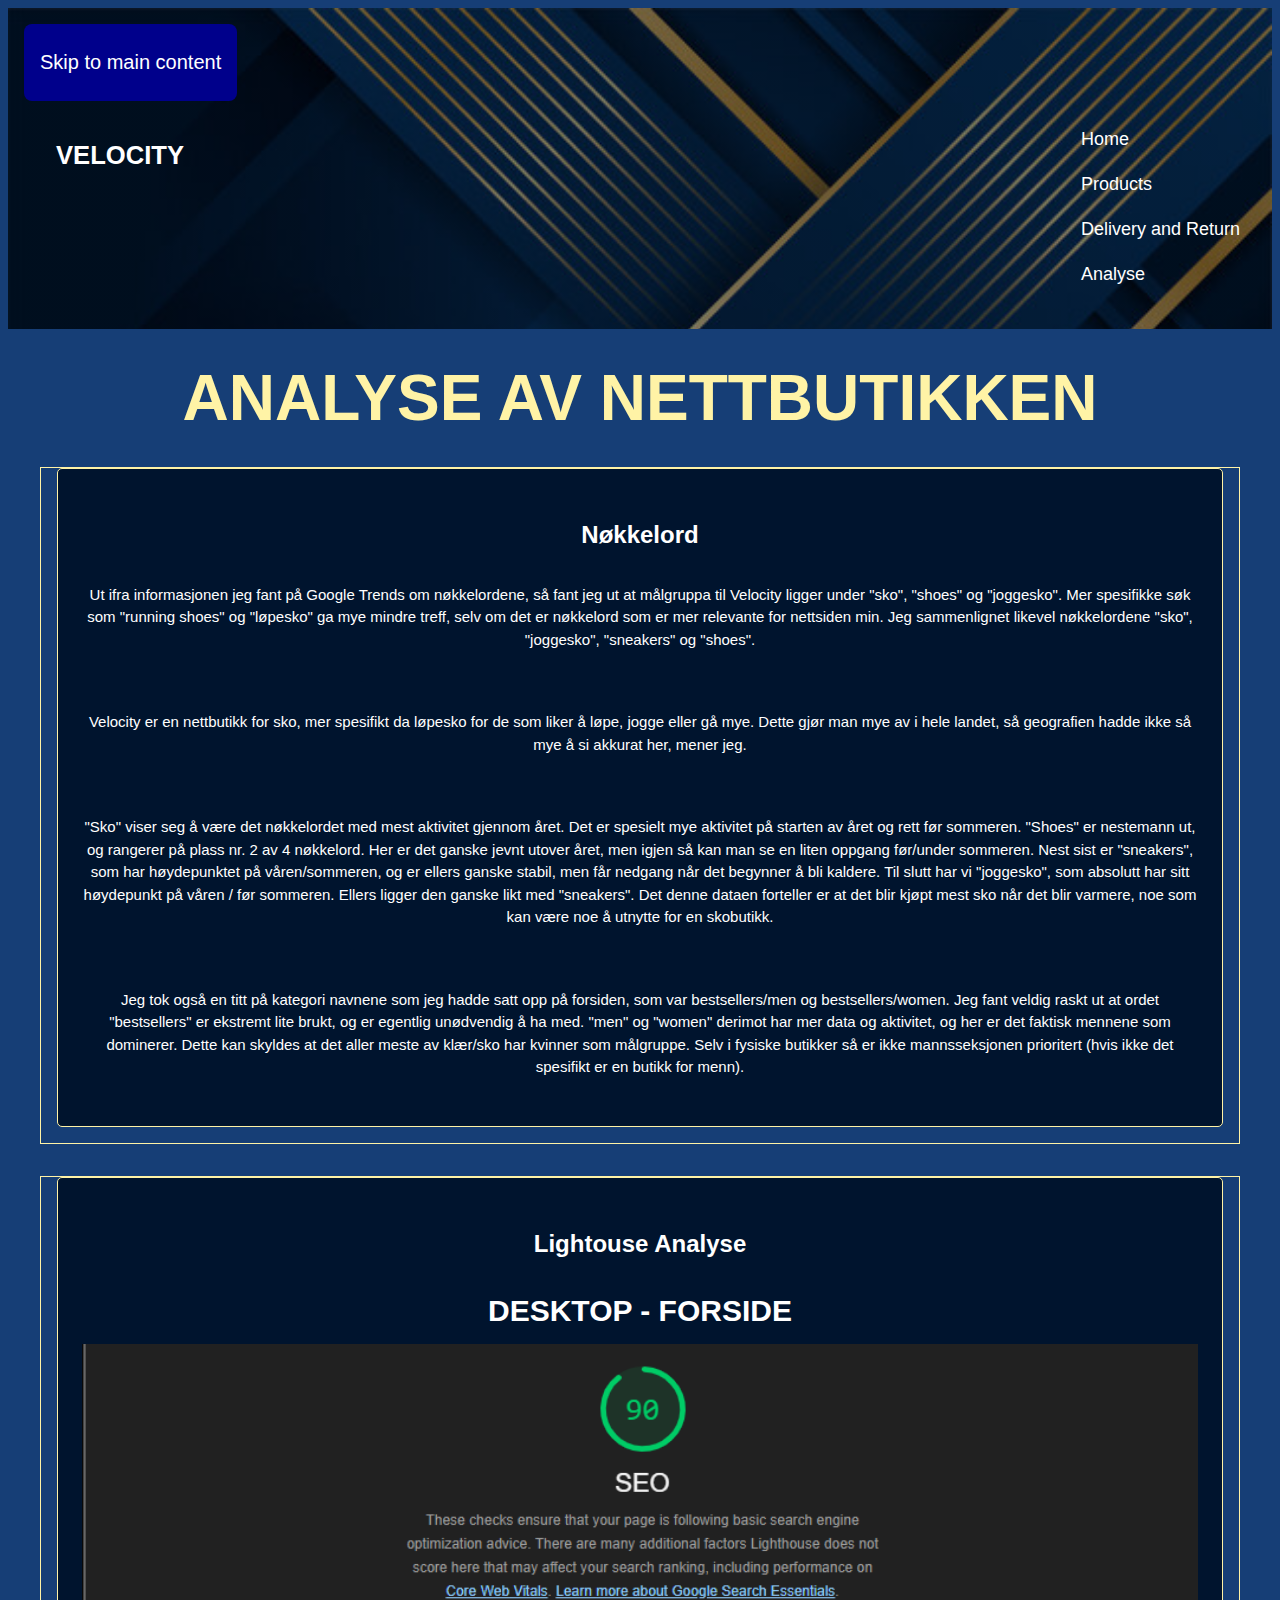
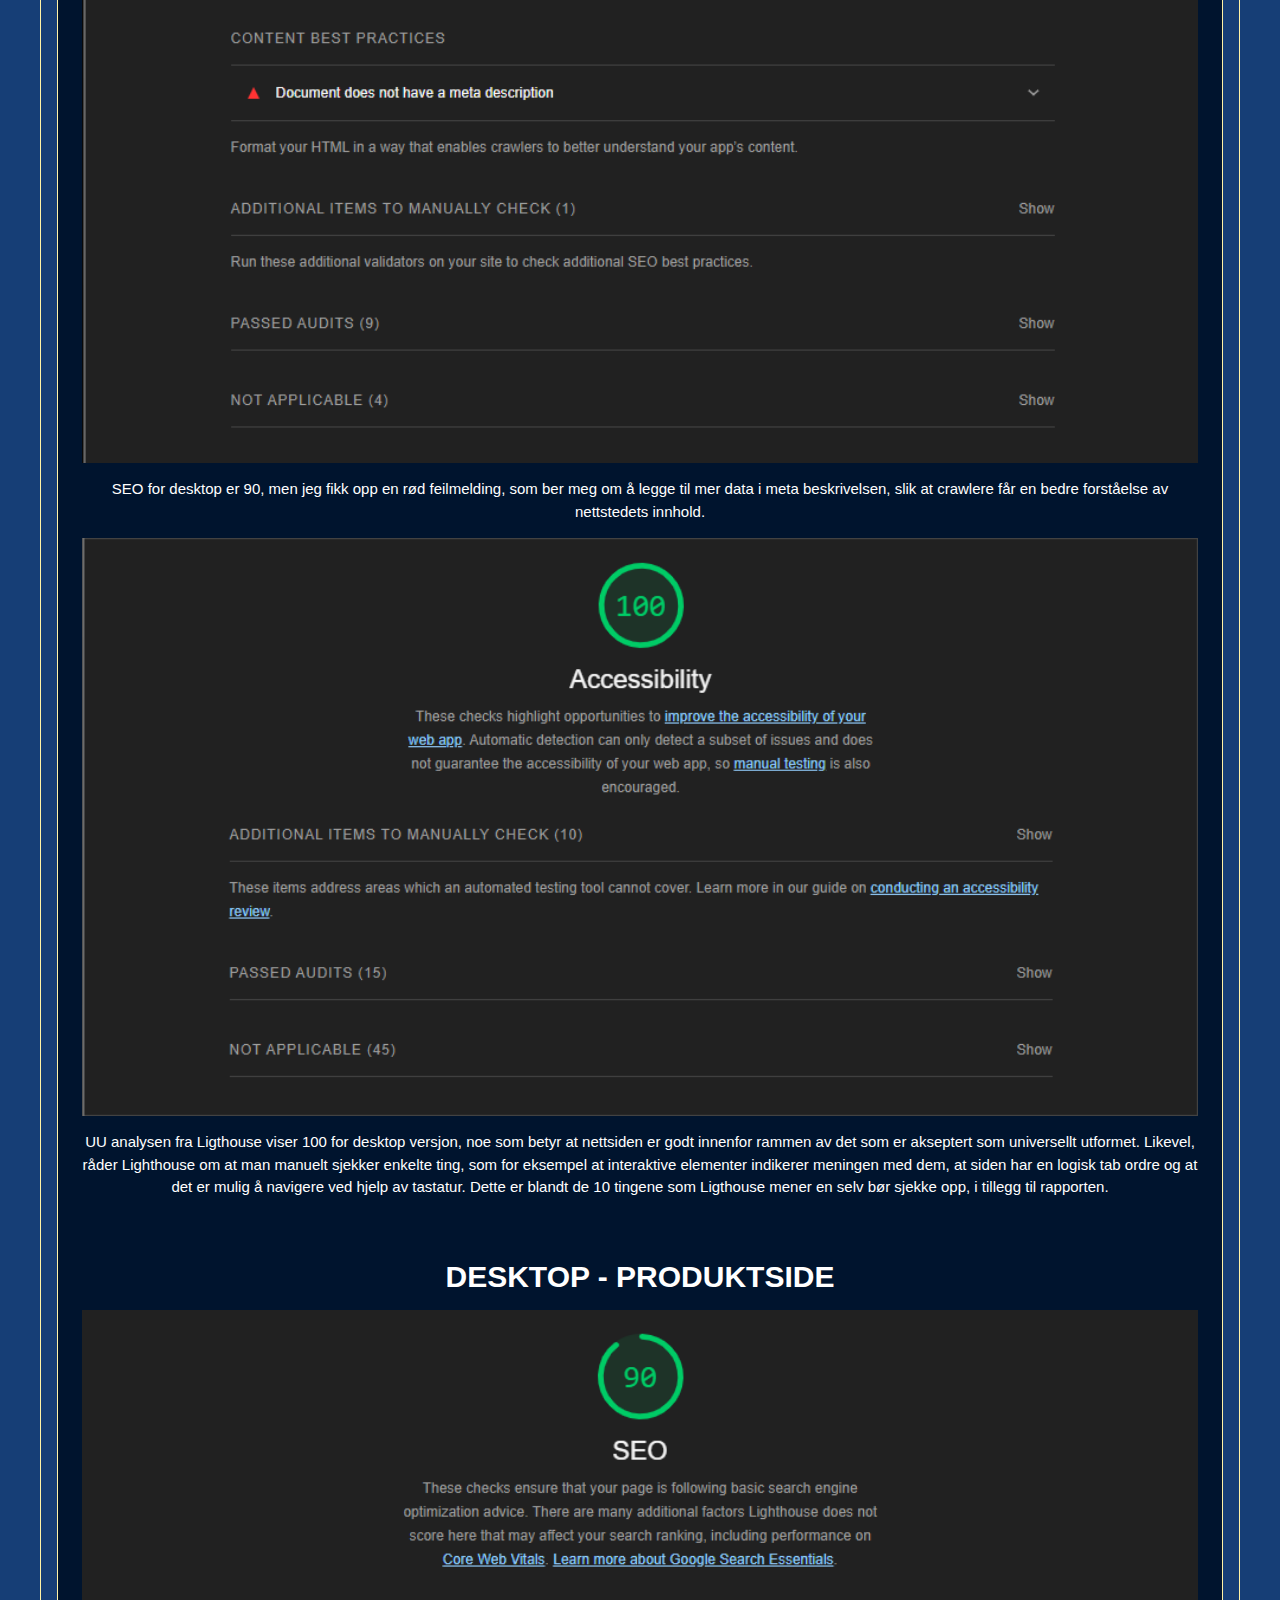
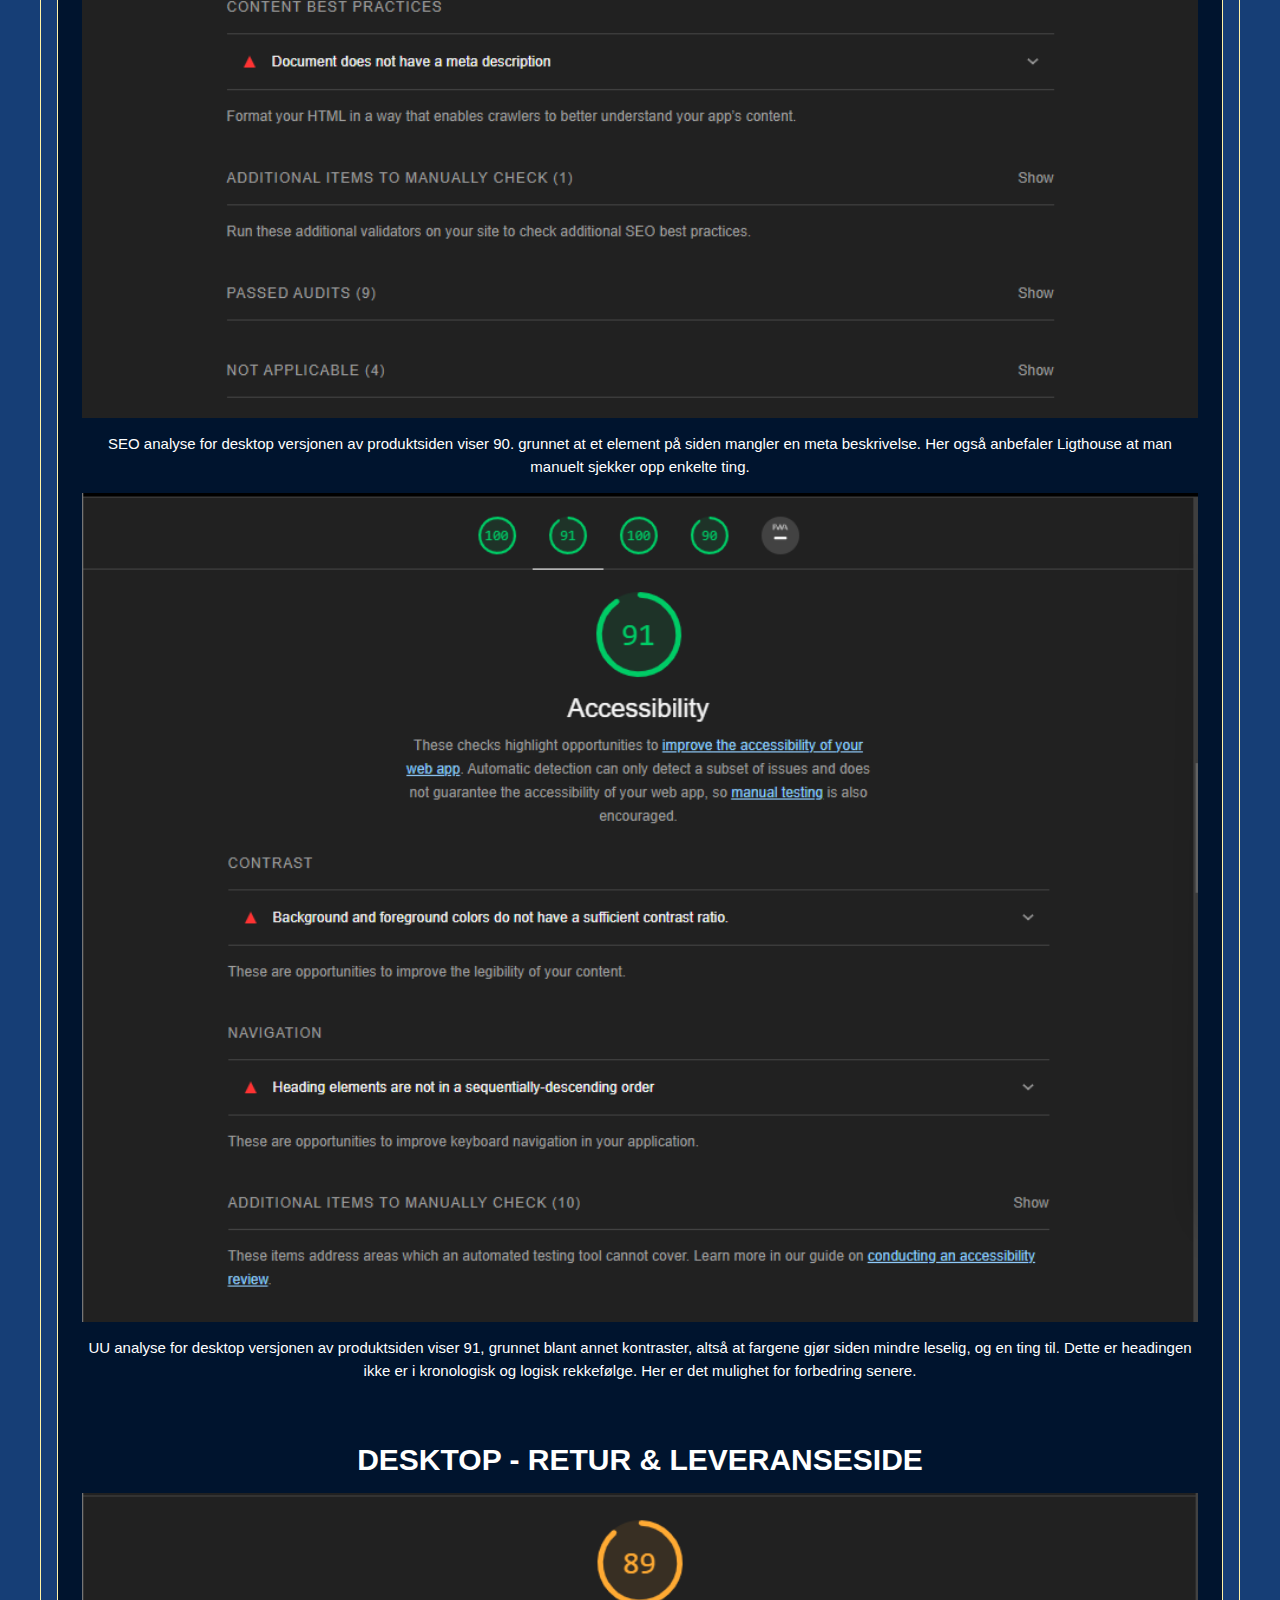
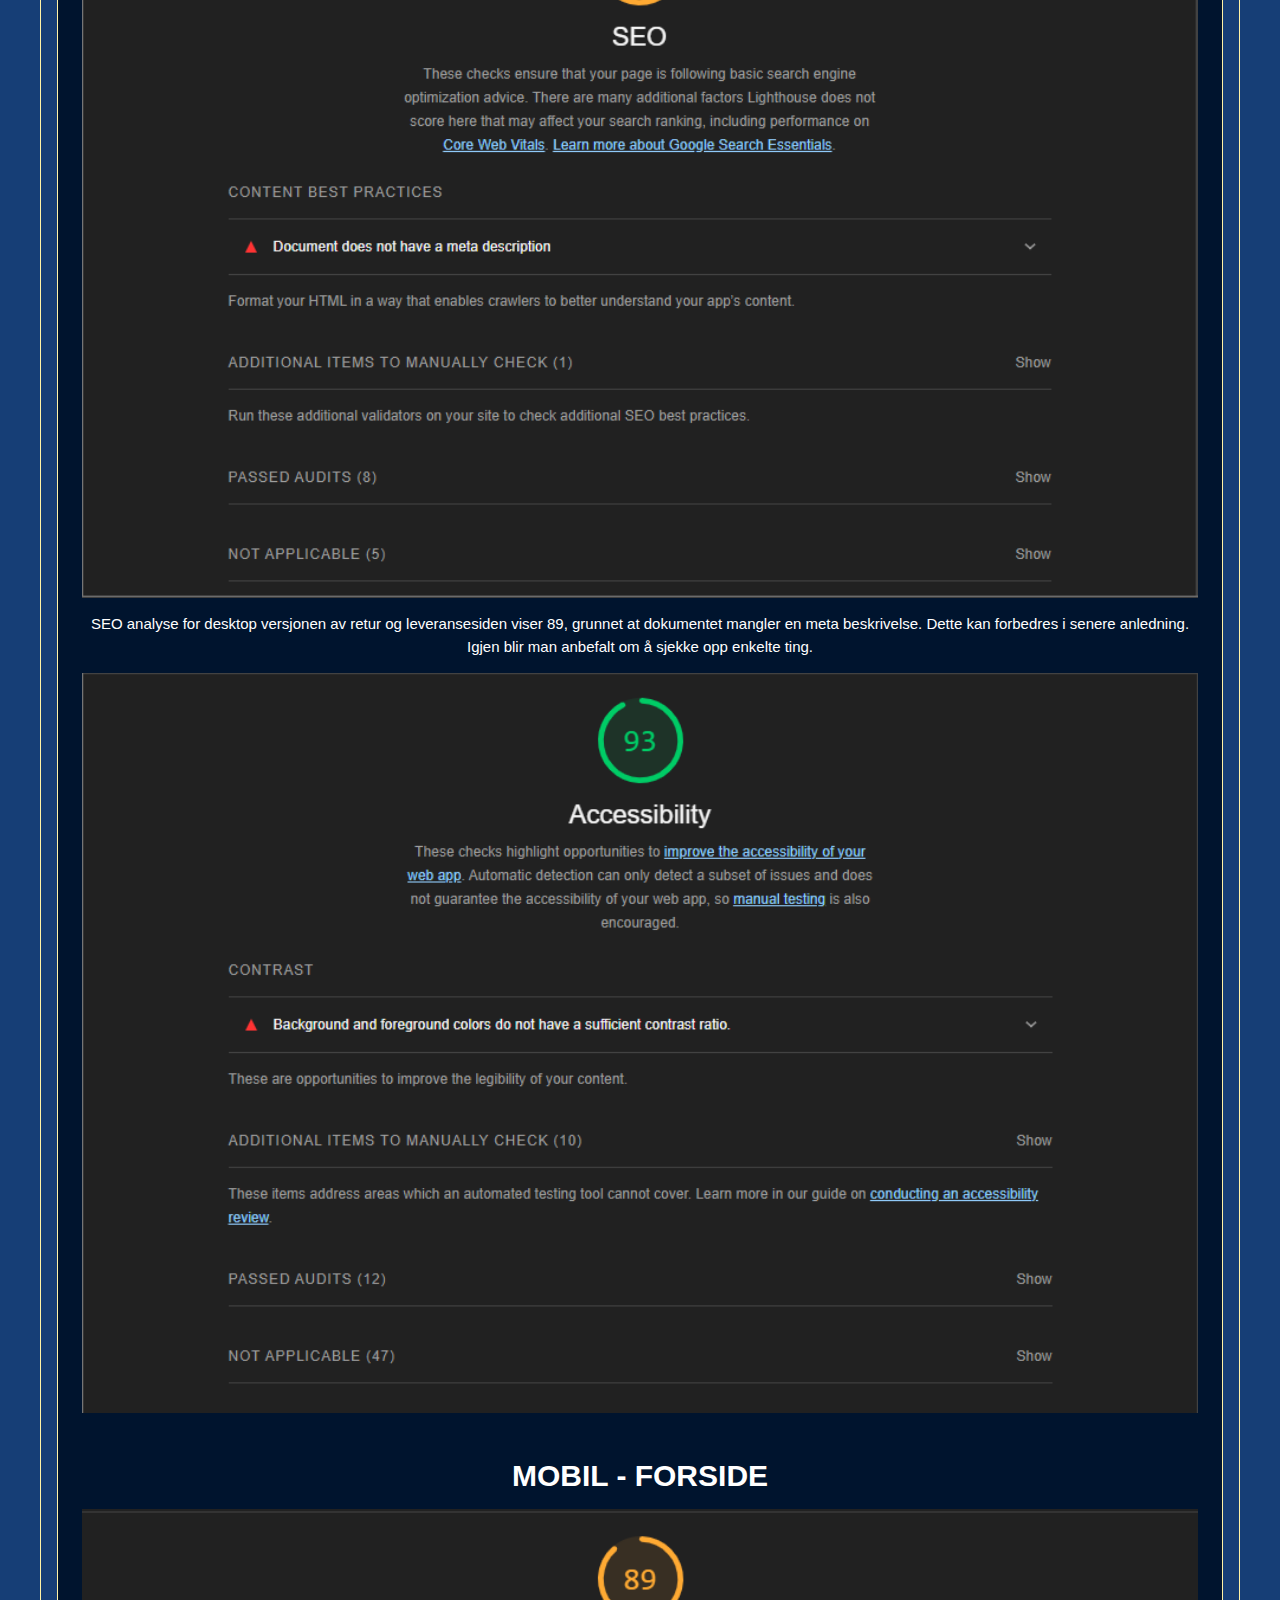
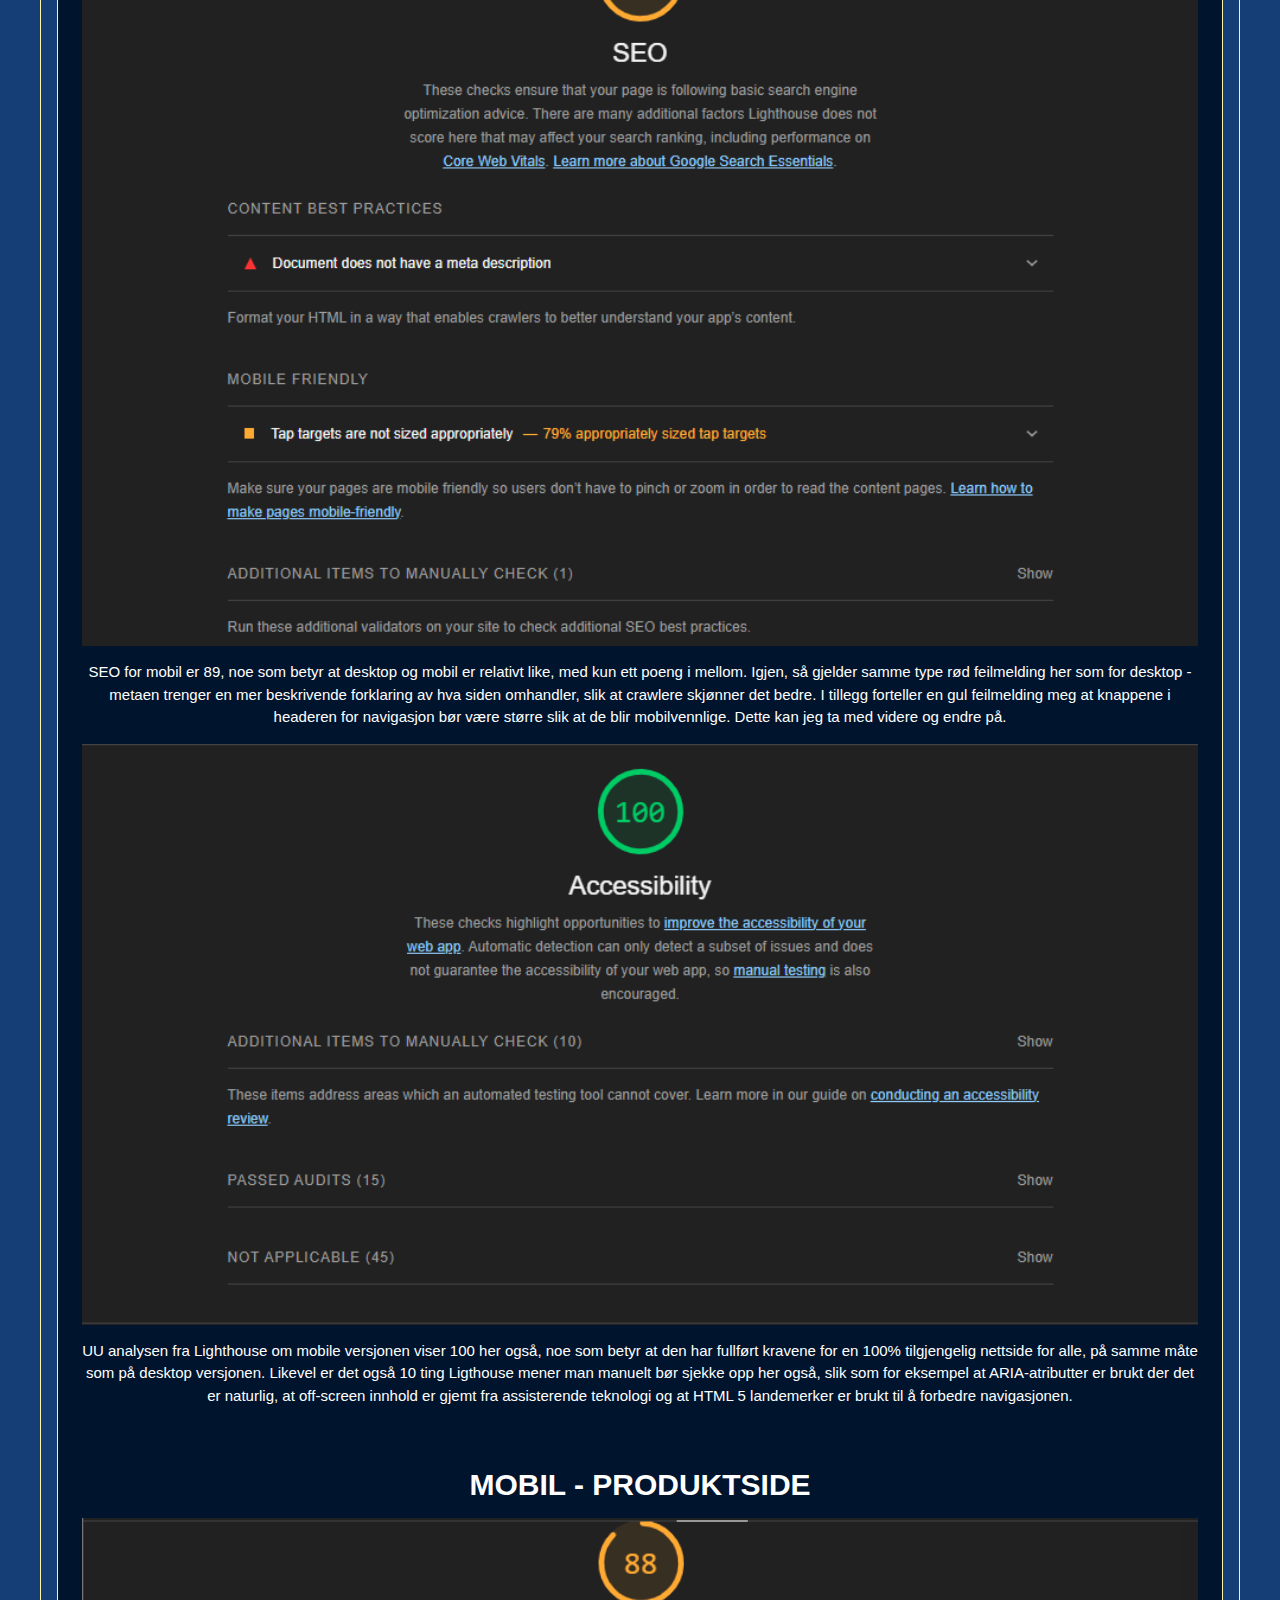
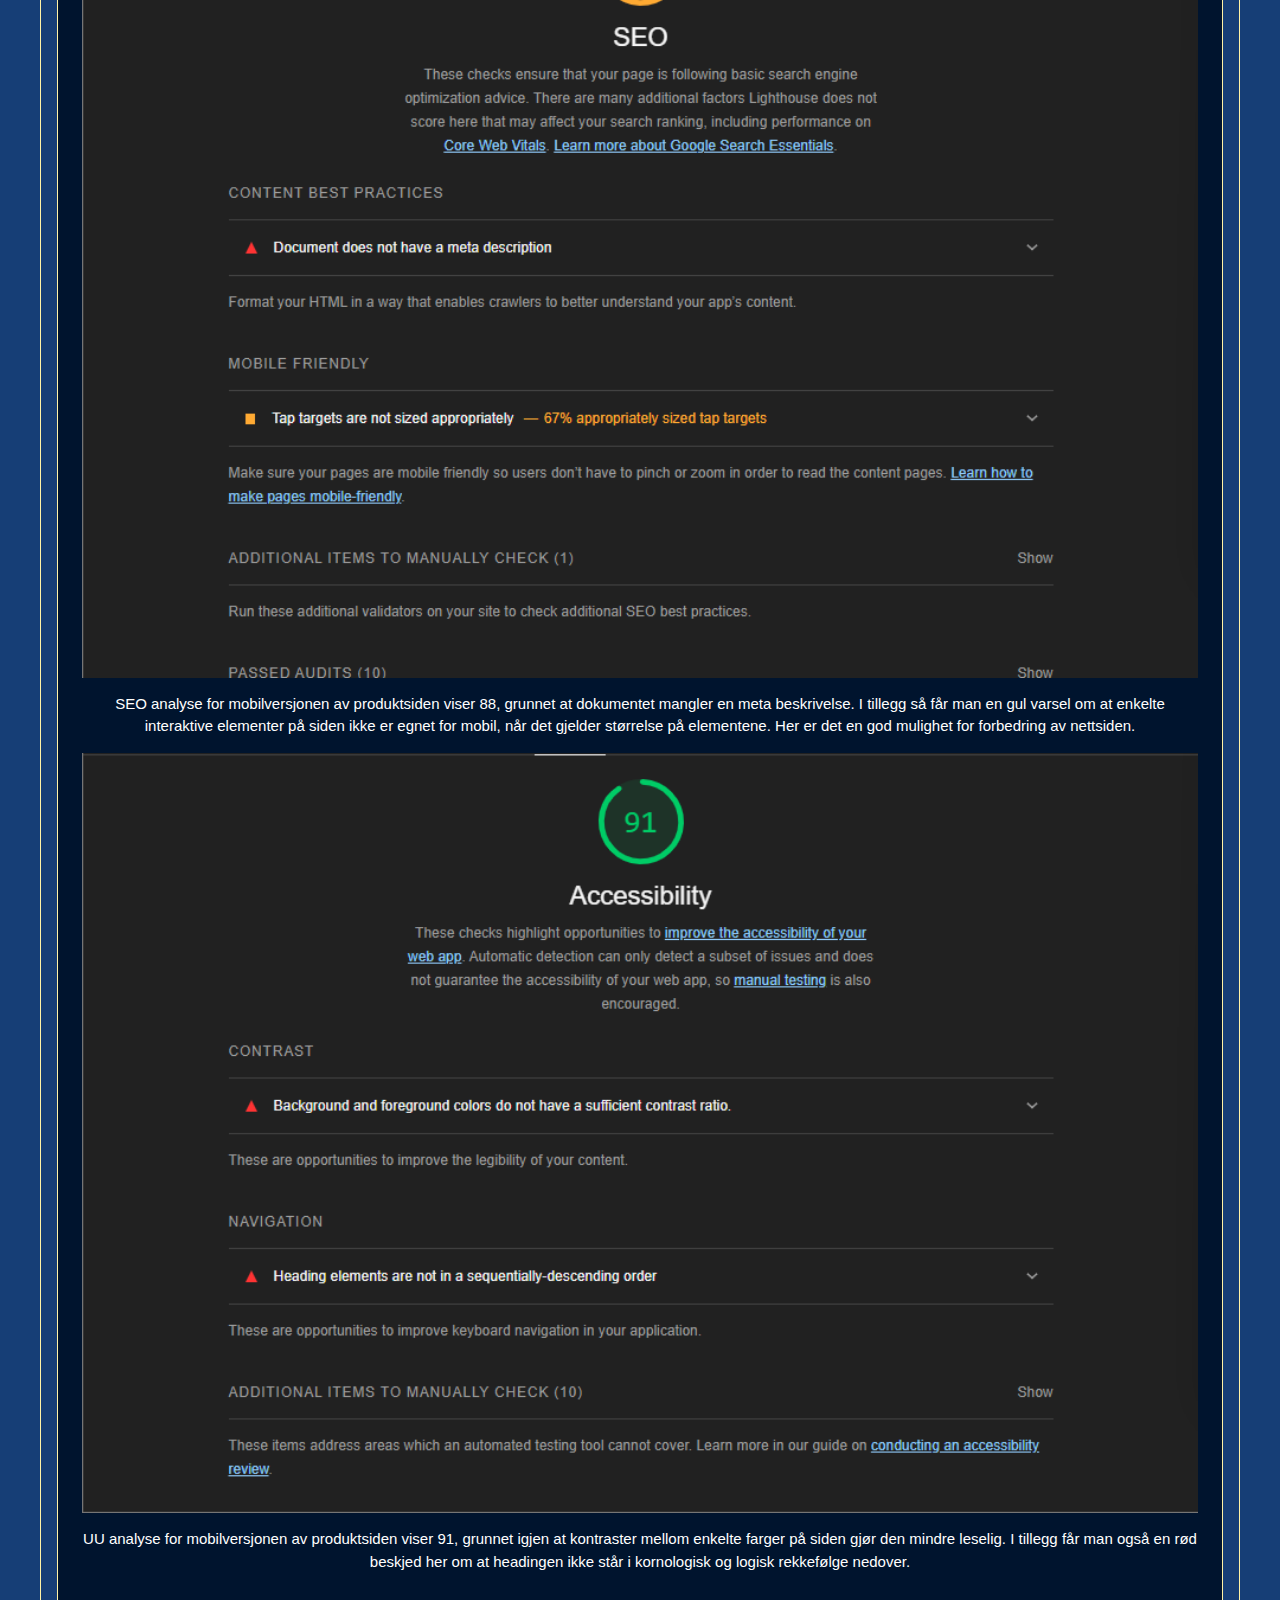
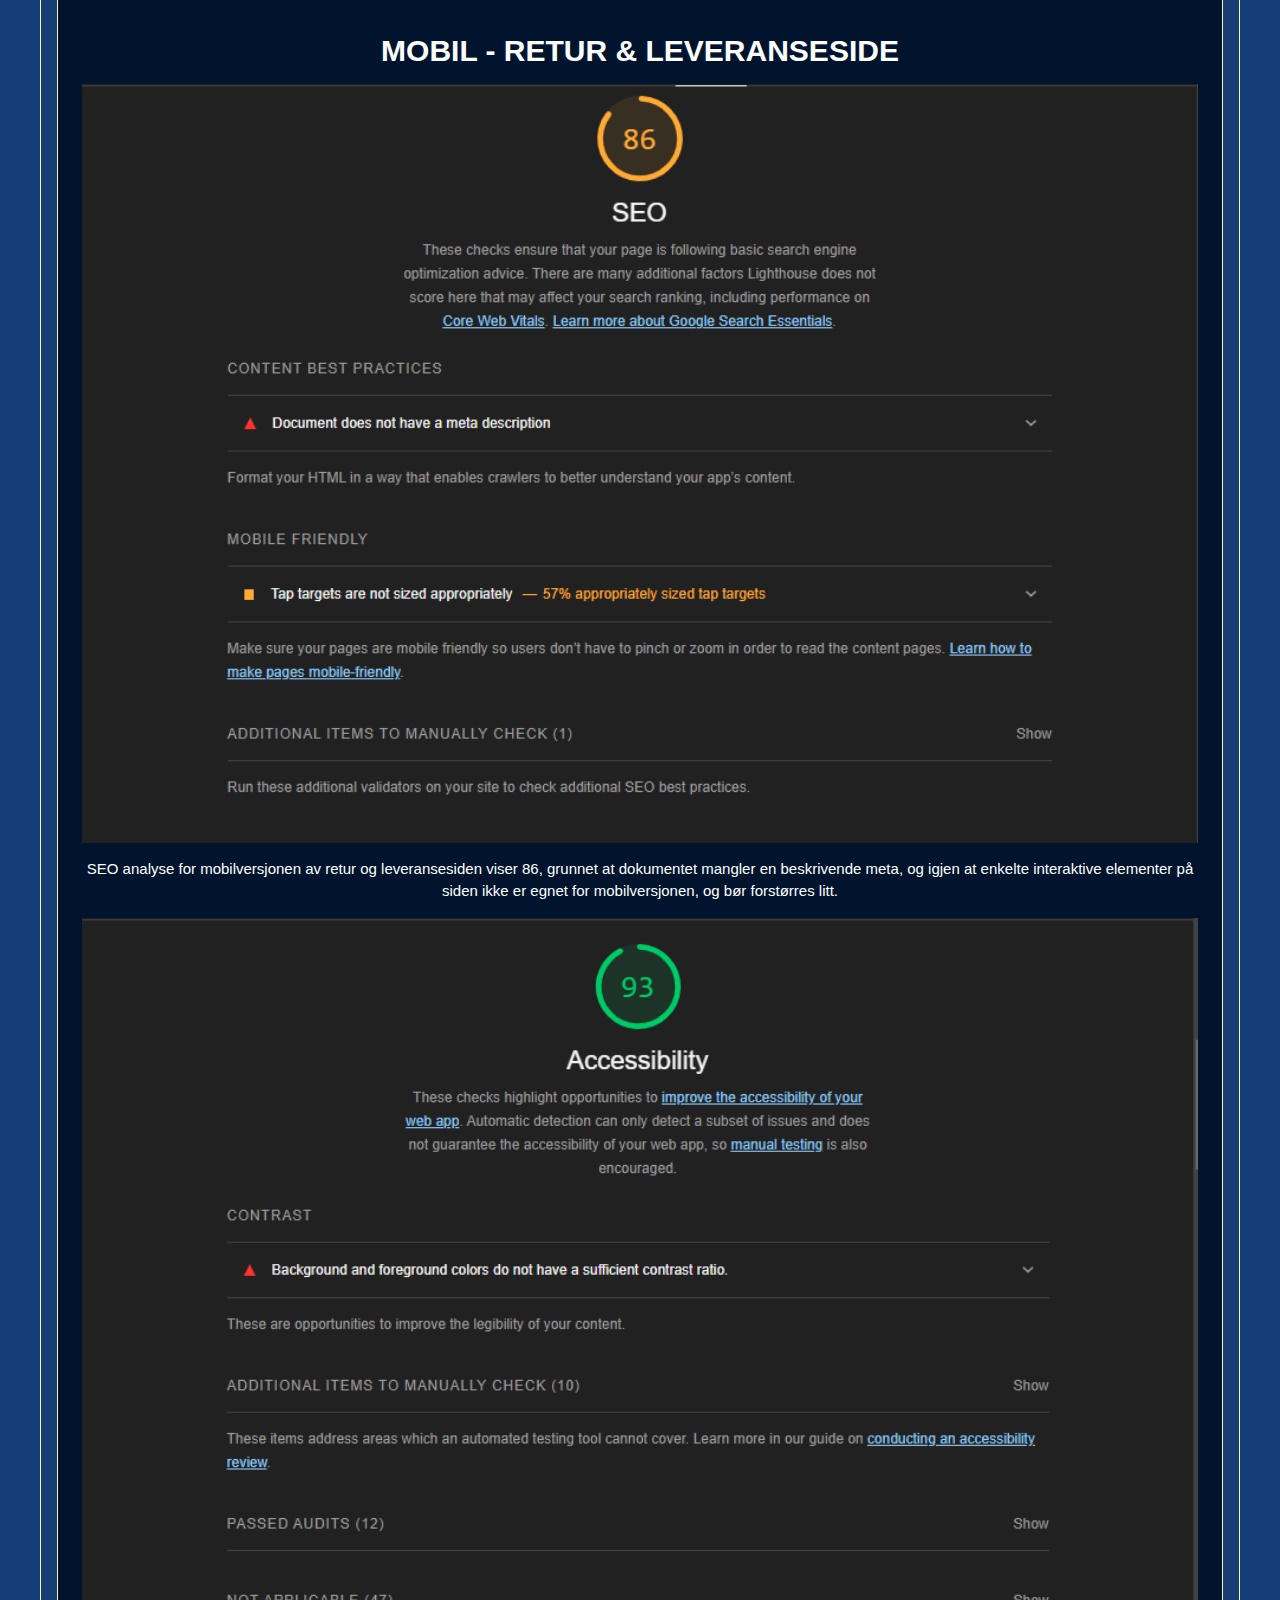
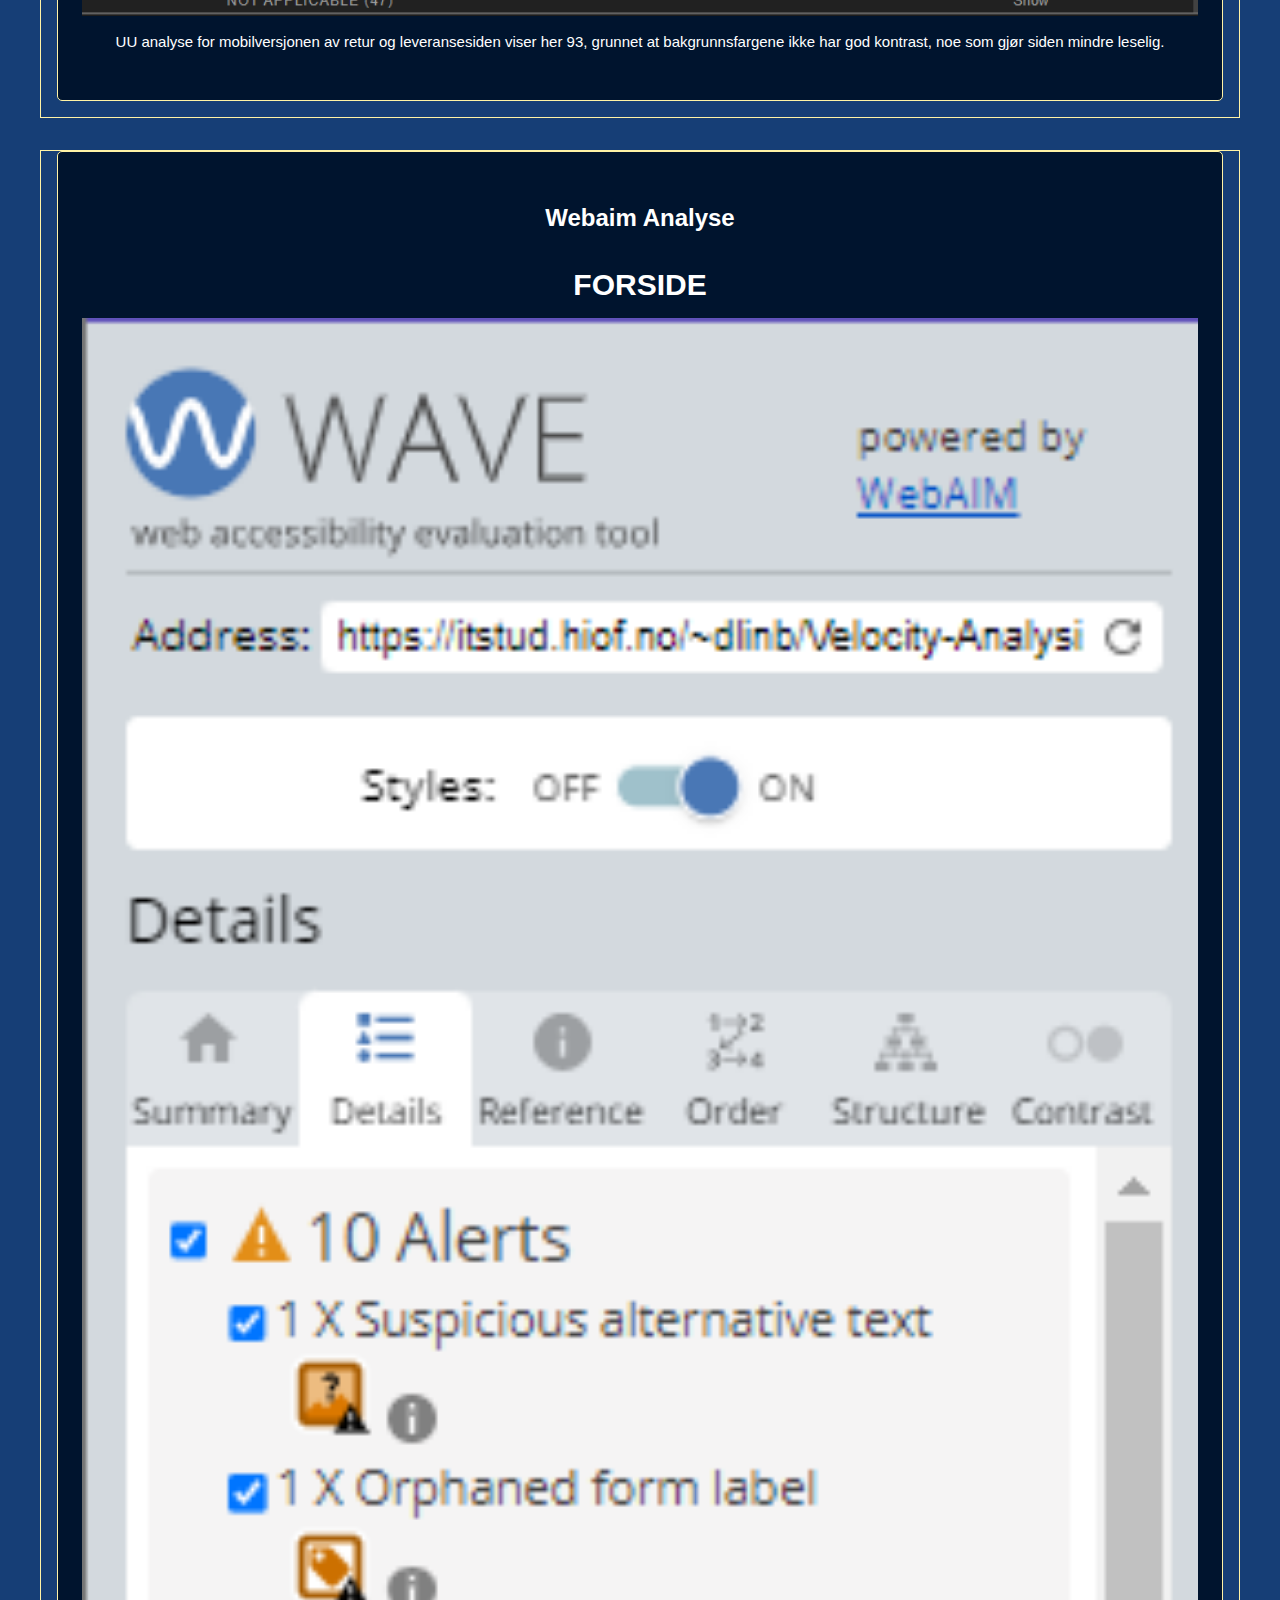
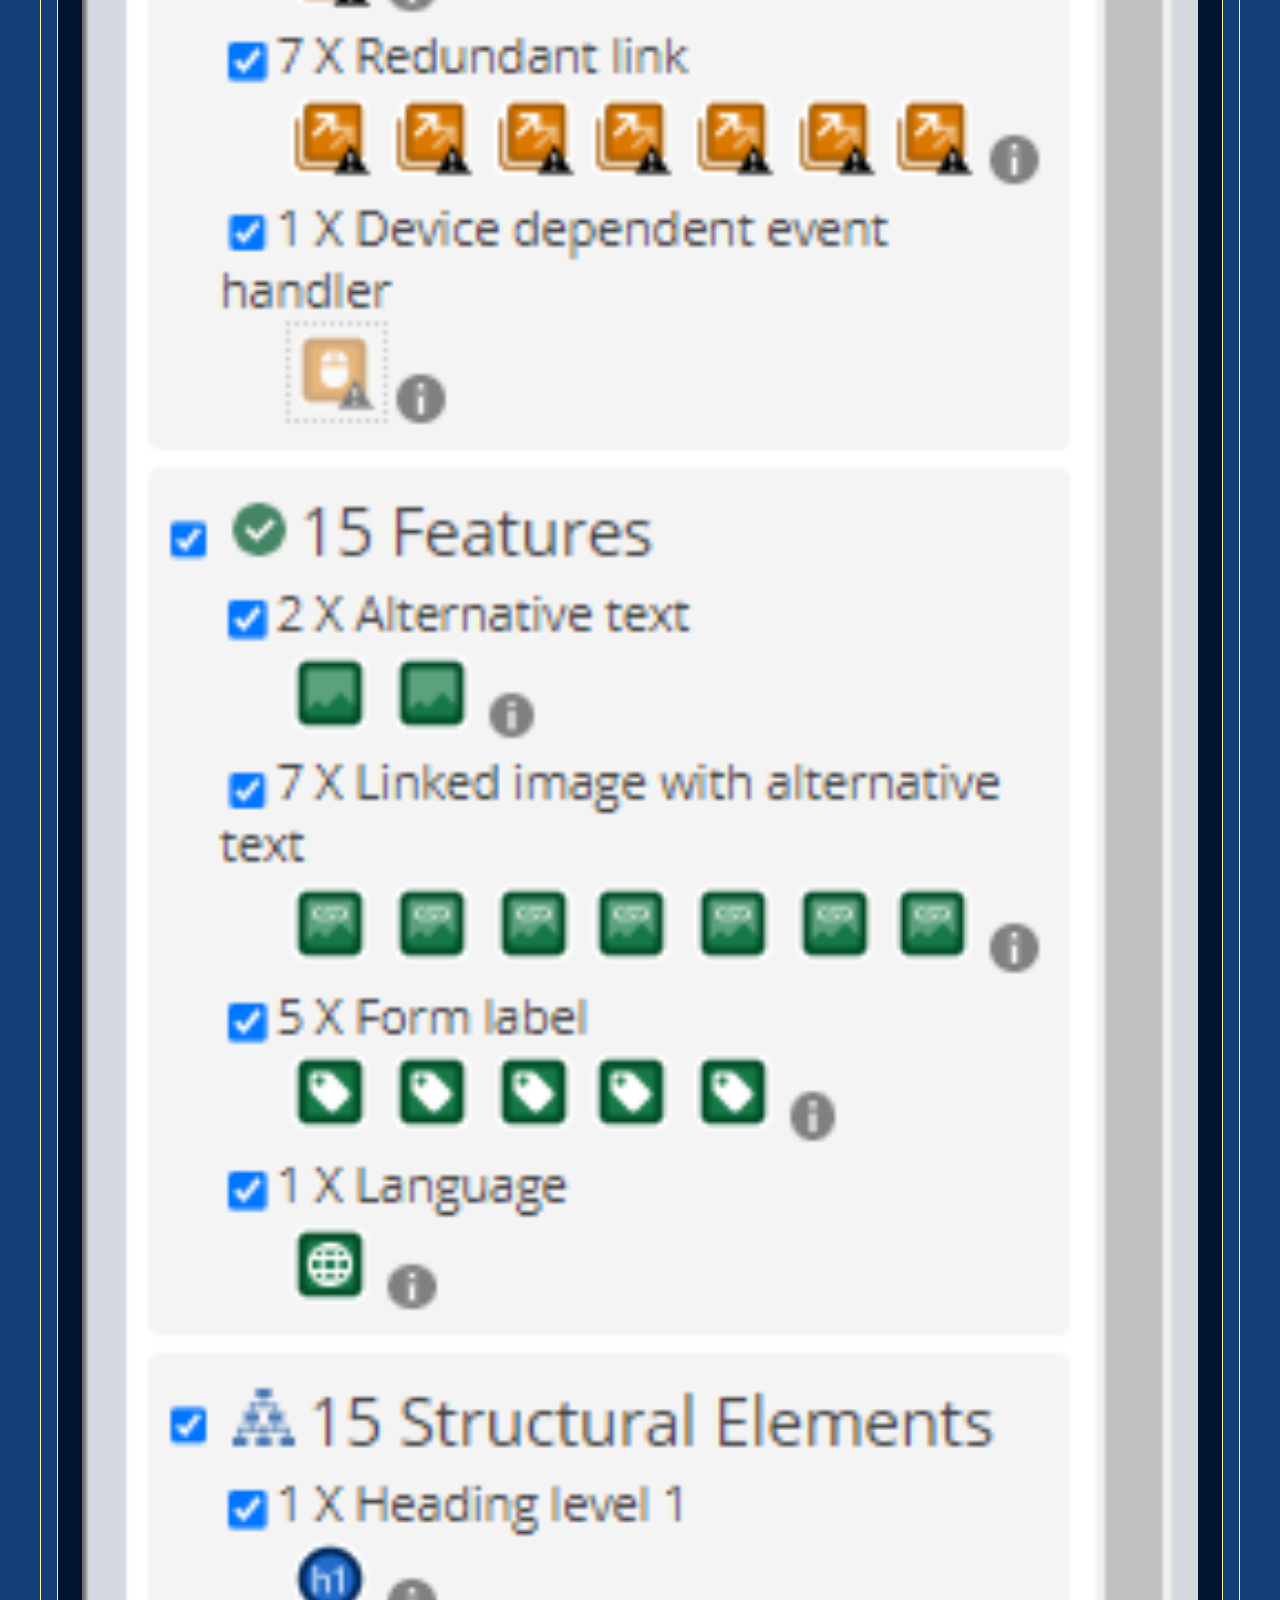
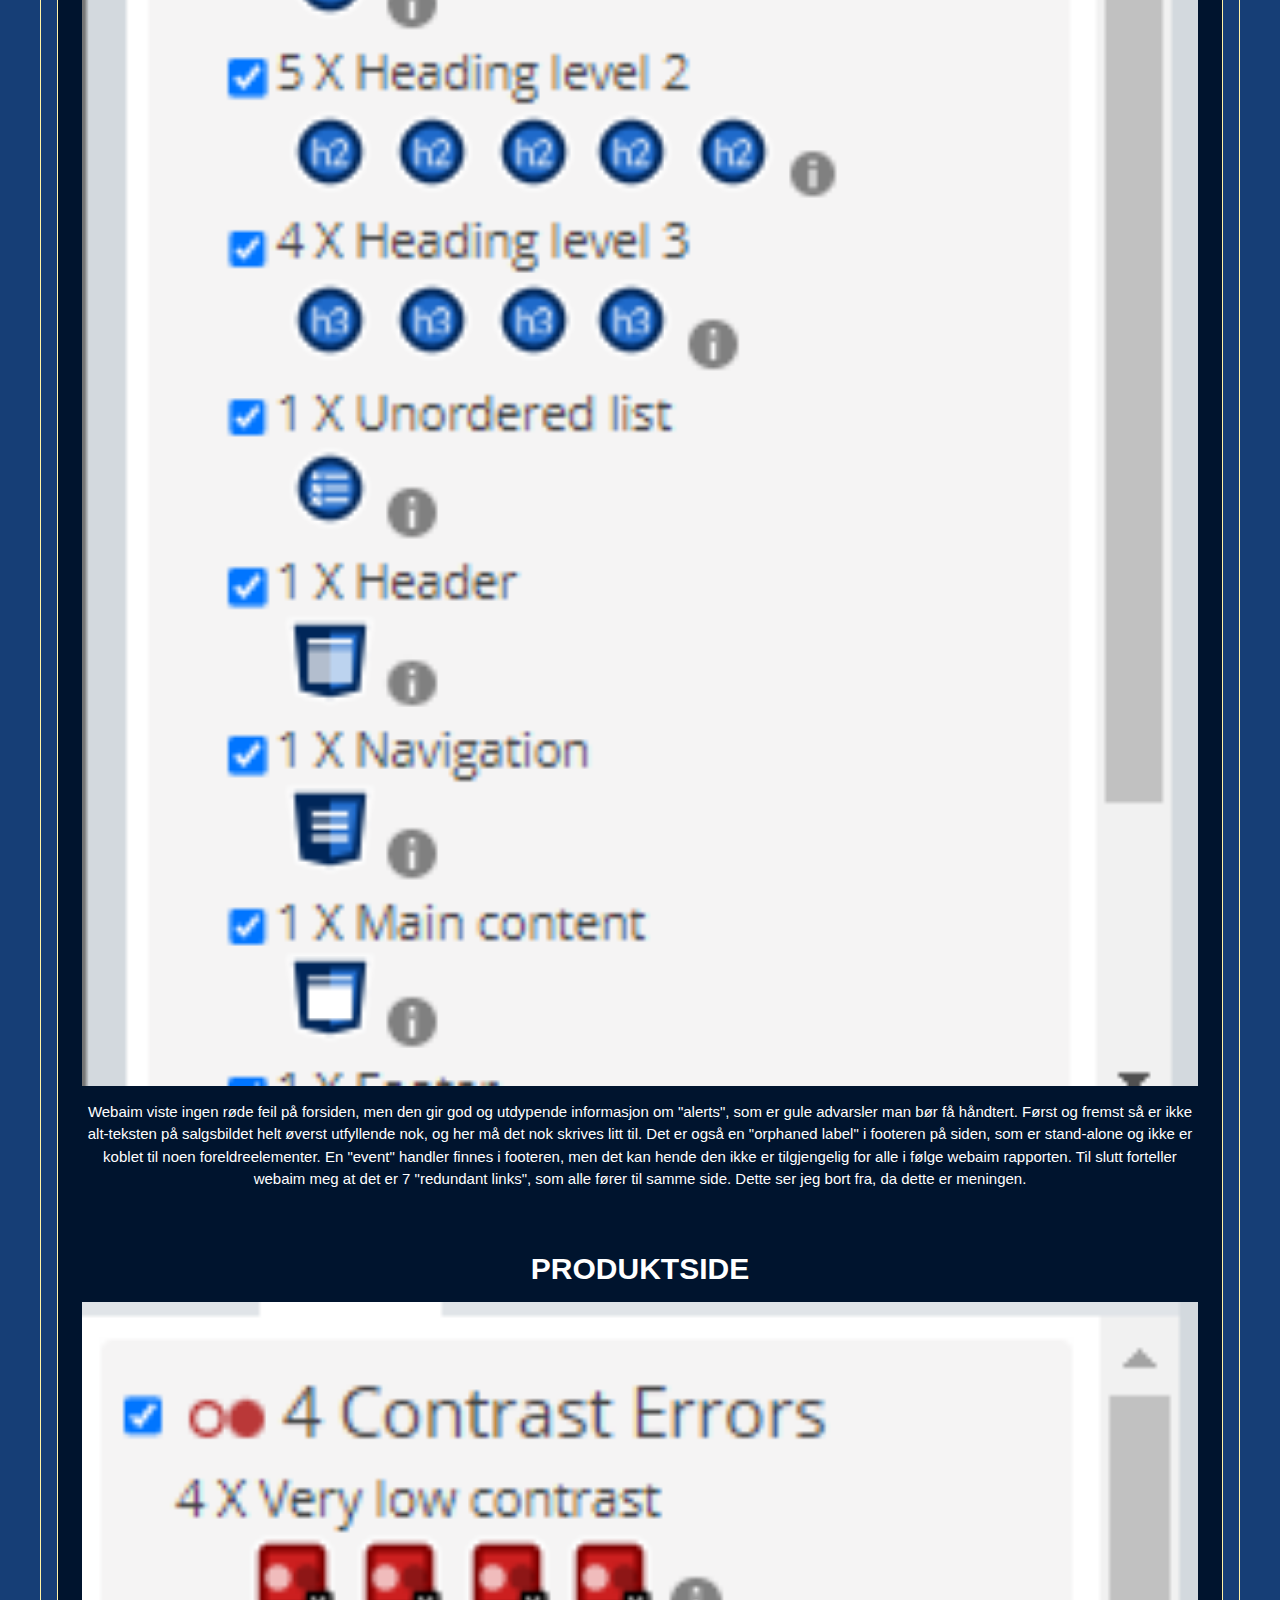
==== commit 513973b1: "Add skip link functionality to improve accessibility." ====
--- a/analysis.html
+++ b/analysis.html
@@ -9,18 +9,19 @@
     </head>
     <body>
         <div id="grid-container">
-            <header>
-                <nav class="flex-section">
+            <header role="banner">
+                <a href="#main" class="button" aria-label="Skip to main content">Skip to main content</a>
+                <nav class="flex-section" role="navigation" aria-label="Main Navigation">
                     <a id="logo" href="index.html">VELOCITY</a>
-                    <ul>
-                        <li><a href="index.html">Home</a></li>
-                        <li><a href="products.html">Products</a></li>
-                        <li><a href="delivery-return.html">Delivery and Return</a></li>
-                        <li><a href="analysis.html">Analyse</a></li>
+                    <ul role="list">
+                        <li role="listitem"><a href="index.html">Home</a></li>
+                        <li role="listitem"><a href="products.html">Products</a></li>
+                        <li role="listitem"><a href="delivery-return.html">Delivery and Return</a></li>
+                        <li role="listitem"><a href="analysis.html">Analyse</a></li>
                     </ul>
                 </nav>
             </header>
-            <main>
+            <main id="main">
                 <h1 class="title">ANALYSE AV NETTBUTIKKEN</h1>
                 <article class="services">
                     <section class="column">
@@ -190,64 +191,57 @@
                                     <p>Denne gangen fikk jeg full pott for både SEO og UU, etter at jeg gjorde endringer som jeg fikk anbefalt. Denne scoren fikk jeg på alle tre sidene, og velger derfor å ikke inkludere skjermbilder av alle tre, da det praktisk talt blir duplikater av samme resultat uansett.</p>
                                     <p></p>
                                 <h3>WEBAIM</h3>
+                                    <img src="css/img/webaim-index-new.png" alt="ny analyse av forsiden med webaim">
+                                    <img src="css/img/webaim-product-new.png" alt="ny analyse av produktsiden med webaim">
+                                    <img src="css/img/webaim-delivery-new.png" alt="ny analyse av retur og leveransesiden med webaim">
+                                    <p>Webaim har fortsatt en del av de alertene som den hadde før, men kontrast errorene er borte på alle sidene.</p>
+                                    <br>
+                                    <p>NB! De sjekkboksene på alerts som ikke er huket av ble endret underveis, og skulle egentlig ikke vært med i skjermbildet.</p>
+                        </section>
+                    </section>
+                </article>
+                <article class="services">
+                    <section class="column">
+                        <section class="card">
+                            <h2>Skjermleser og Navigasjon med Tastatur</h2>
+                                <p>En ting å ta i betraktning her er at jeg selv ikke bruker skjermleser, og er dermed ikke kjent med funksjonene av den til å begynne med. Det var ganske vansjelig for meg å navigere nettsiden nettopp fordi at dette er et verktøy jeg ikke har brukt for og heller aldri har brukt før. Mange av forbedringene og tiltakene som gjøres er ting man tenker seg kan være nyttig for for eksempel svaksynte, men i bunn og grunn så kan ikke jeg vite akkurat hva det er som funker best for dem, da jeg fant ut at dette er subjektivt blandt de svaksynte etter en samtale ned en som er svaksynt.</p>
+                                    <p></p>
+                                <p>Jeg prøvde meg på å bruke skjermleseren, og fant ingen feil eller steder hvor brukere av skjermlesere ikke kunne komme seg til. Noe som kanskje kunne vært bedre er beskrivelsen av bildene, da dette ikke kan sees men kun leses opp. Navigasjonsbiten øverst på siden kan også være litt irriterende å hele tiden måtte bla seg gjennom før man kommer til hovedinnholdet. Dette kommer til å fikses senere. En siste ting jeg kan se for meg kan skape problemer for en ny bruker som bruker skjermlesere kan være beskrivelsen av hvor enkelte linker tar deg, for eksempel bilder som funker som linker også videre. Her kan jeg legge til beskrivende labels eller alt tekster for å forteller brukeren hvor linken tar dem.</p>
                         </section>
                     </section>
                 </article>
             </main>
-            <footer>
+            <footer role="contentinfo">
                 <article id="news-letter">
                     <h2>Want to receive the latest news on the best shoes?</h2>
-                    <form class="form-group"
-                    id="newsletter-registration" 
-                    method="post" 
-                    action="#" 
-                    autocomplete="on">
-                        <span onclick="openClose('none')"></span> 
+                    <form class="form-group" id="newsletter-registration" method="post" action="#" autocomplete="on" role="form">
+                        <span onclick="openClose('none')" role="button" aria-label="Toggle newsletter form"></span>
                         <h3>Sign up for our newsletter</h3>
                         <label for="first-name">First name
-                            <input 
-                            type="text" 
-                            id="first-name" 
-                            name="name" 
-                            placeholder="Nora">
+                            <input type="text" id="first-name" name="name" placeholder="Nora" aria-label="First name" required>
                         </label>
                         <label for="last-name">Last name
-                            <input 
-                            type="text" 
-                            id="last-name" 
-                            name="last-name" 
-                            placeholder="Nordmann">
+                            <input type="text" id="last-name" name="last-name" placeholder="Nordmann" aria-label="Last name" required>
                         </label>
                         <label for="email-registration">E-mail address</label>
-                        <input 
-                        type="email" 
-                        name="email-registration" 
-                        id="email-registration" 
-                        placeholder="nora@email.com">
-                        <p class="newsletter-interest">What are you interested in?</p>
-                        <label 
-                        class="alternative-men">Running shoes for men.
-                            <input 
-                            type="radio" 
-                            value="Running shoes for men." 
-                            id="alternative-men" 
-                            name="newsletter-interest">
-                        </label> 
-                        <label 
-                        class="alternative-women">Running shoes for women.
-                            <input 
-                            type="radio" 
-                            value="Running shoes for women." 
-                            id="alternative-women" 
-                            name="newsletter-interest">
-                        </label>   
-                        <button class="button">Subscribe</button>
-                        <hr>                
+                        <input type="email" name="email-registration" id="email-registration" placeholder="nora@email.com"
+                            aria-label="Email address" required>
+                        <label class="newsletter-interest">What are you interested in?</label>
+                        <label class="alternative-men">Running shoes for men.
+                            <input type="radio" value="Running shoes for men." id="alternative-men" name="newsletter-interest"
+                                aria-label="Running shoes for men">
+                        </label>
+                        <label class="alternative-women">Running shoes for women.
+                            <input type="radio" value="Running shoes for women." id="alternative-women" name="newsletter-interest"
+                                aria-label="Running shoes for women">
+                        </label>
+                        <button class="button" role="button" aria-label="Subscribe to newsletter">Subscribe</button>
+                        <hr>
                     </form>
                 </article>
-            <section id="bottom">
-                <h2 class="title2">Services</h2>
-            </section>
+                <section id="bottom">
+                    <h2 class="title2">Services</h2>
+                </section>
                 <article>
                     <h3>Products</h3>
                     <p>Lorem ipsum dolor sit amet, consectetur adipiscing elit, sed do eiusmod tempor incididunt ut labore et dolore magna aliqua. </p>
@@ -261,7 +255,7 @@
                     <p>Lorem ipsum dolor sit amet, consectetur adipiscing elit, sed do eiusmod tempor incididunt ut labore et dolore magna aliqua. </p>
                 </article>
                 <article>
-                    <button class="button" onclick="window.location.href='analysis.html';">Back to the top</button>
+                    <button class="button" onclick="window.location.href='analysis.html';" role="button" aria-label="Back to the top">Back to the top</button>
                 </article>
             </footer>
         </div>
--- a/css/style.css
+++ b/css/style.css
@@ -297,6 +297,17 @@
   border-bottom: 1px solid white;
 }
 
+.skip {
+  position: absolute;
+  top: auto;
+  overflow: hidden;
+}
+
+.skip:focus {
+  position: static;
+  width: auto;
+}
+
 
 
 @media only screen and (min-width: 600px){
